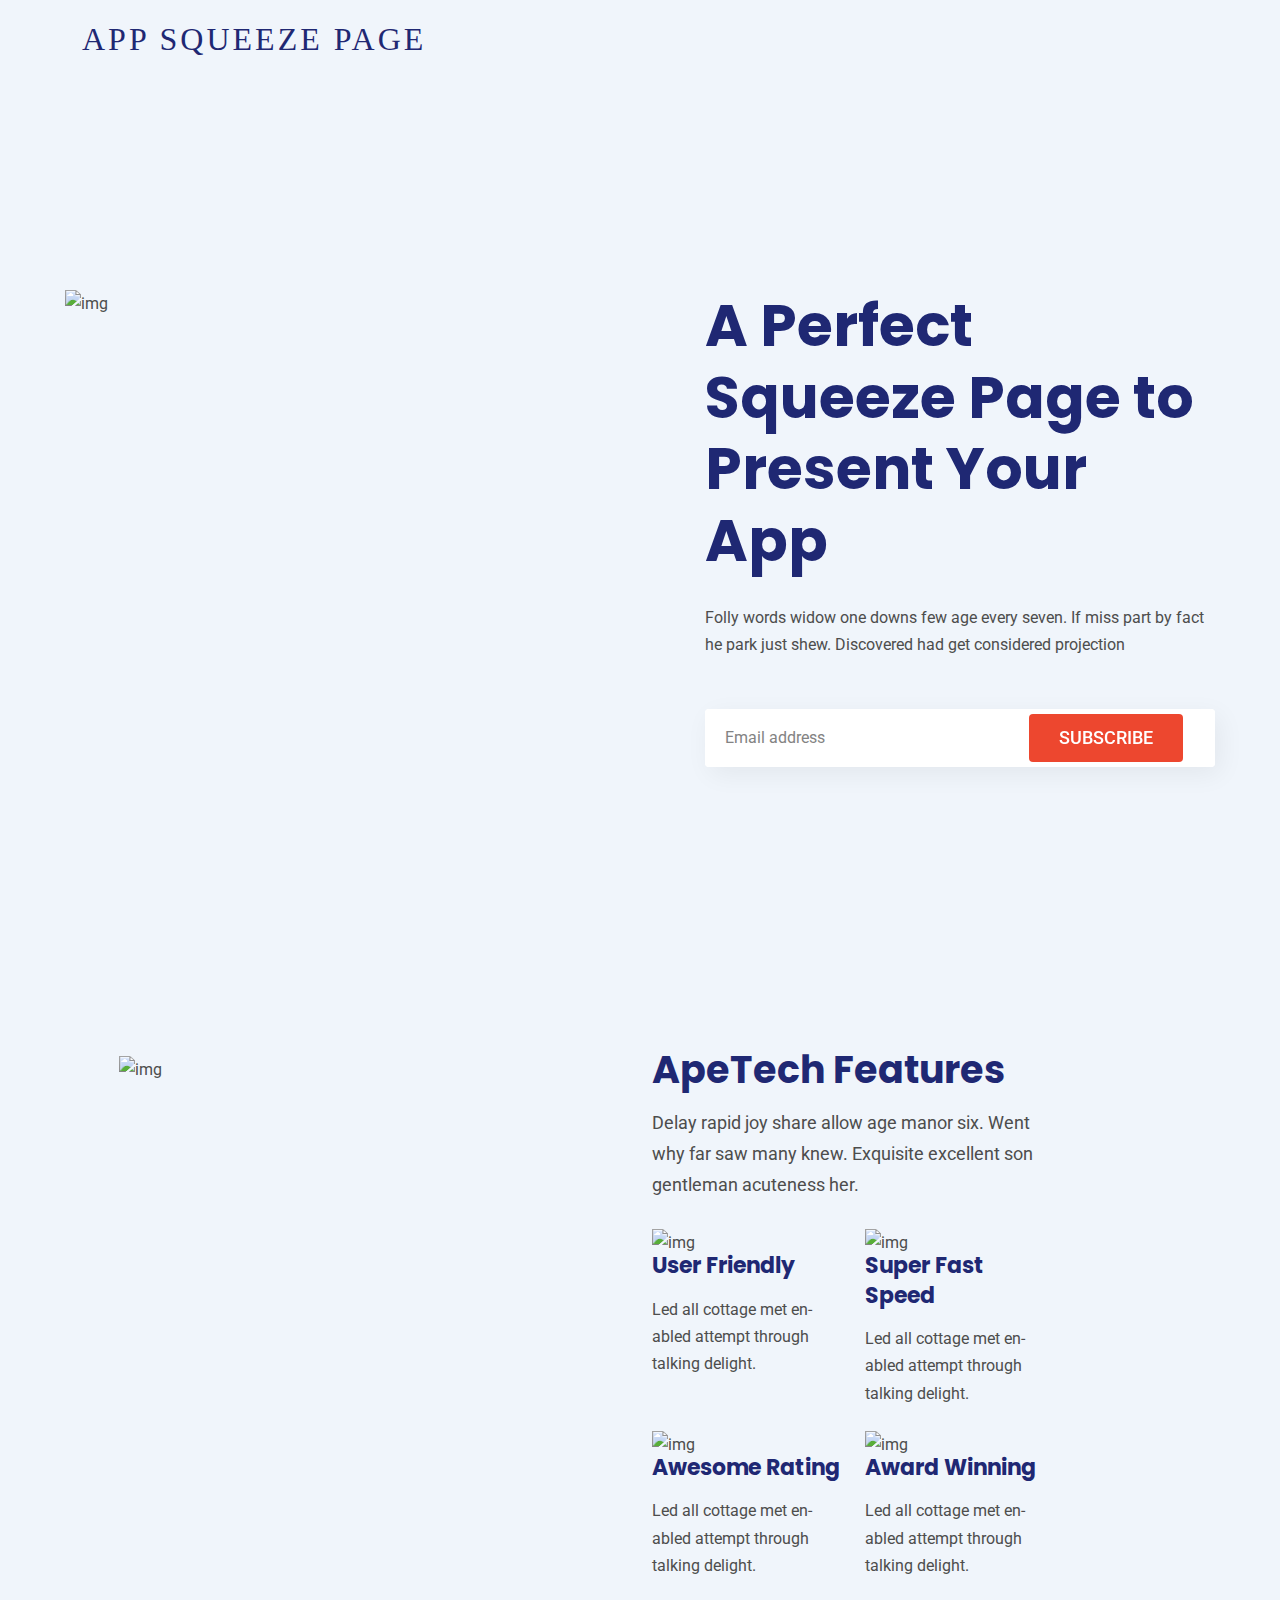
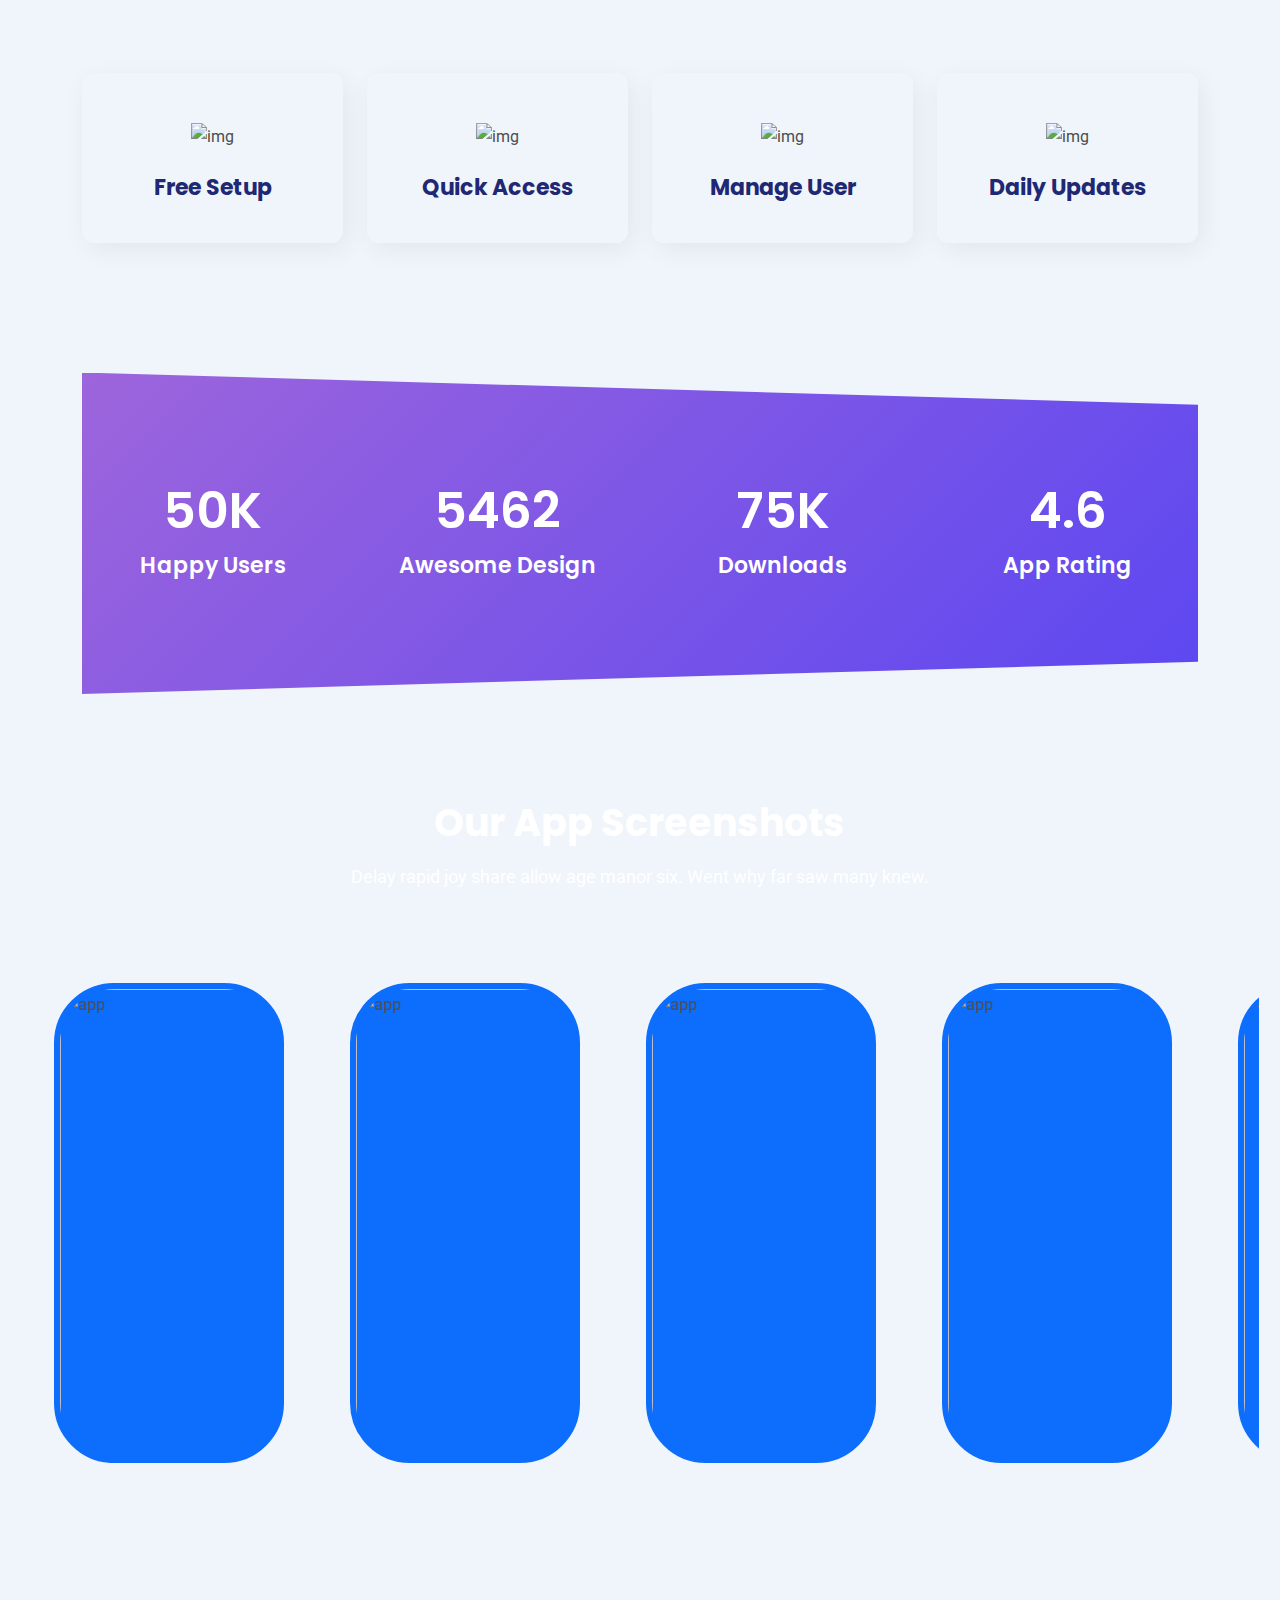
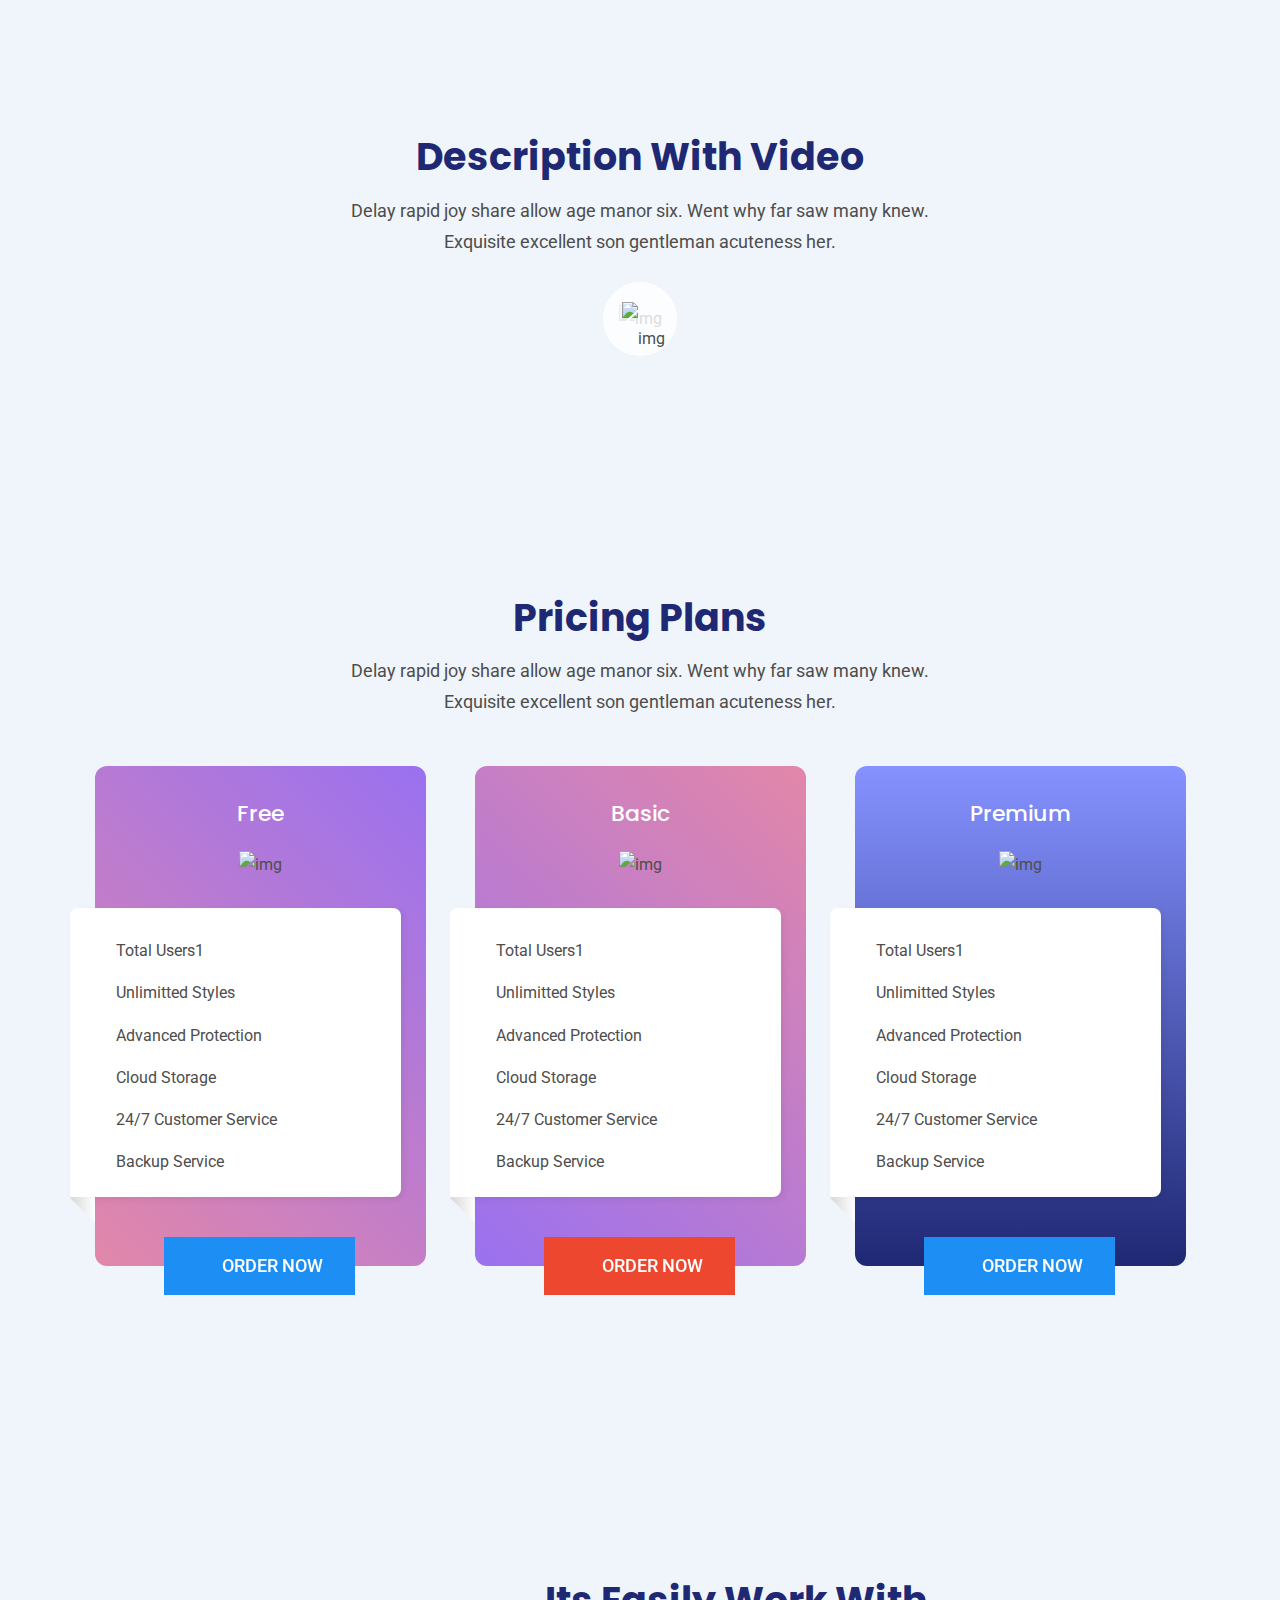
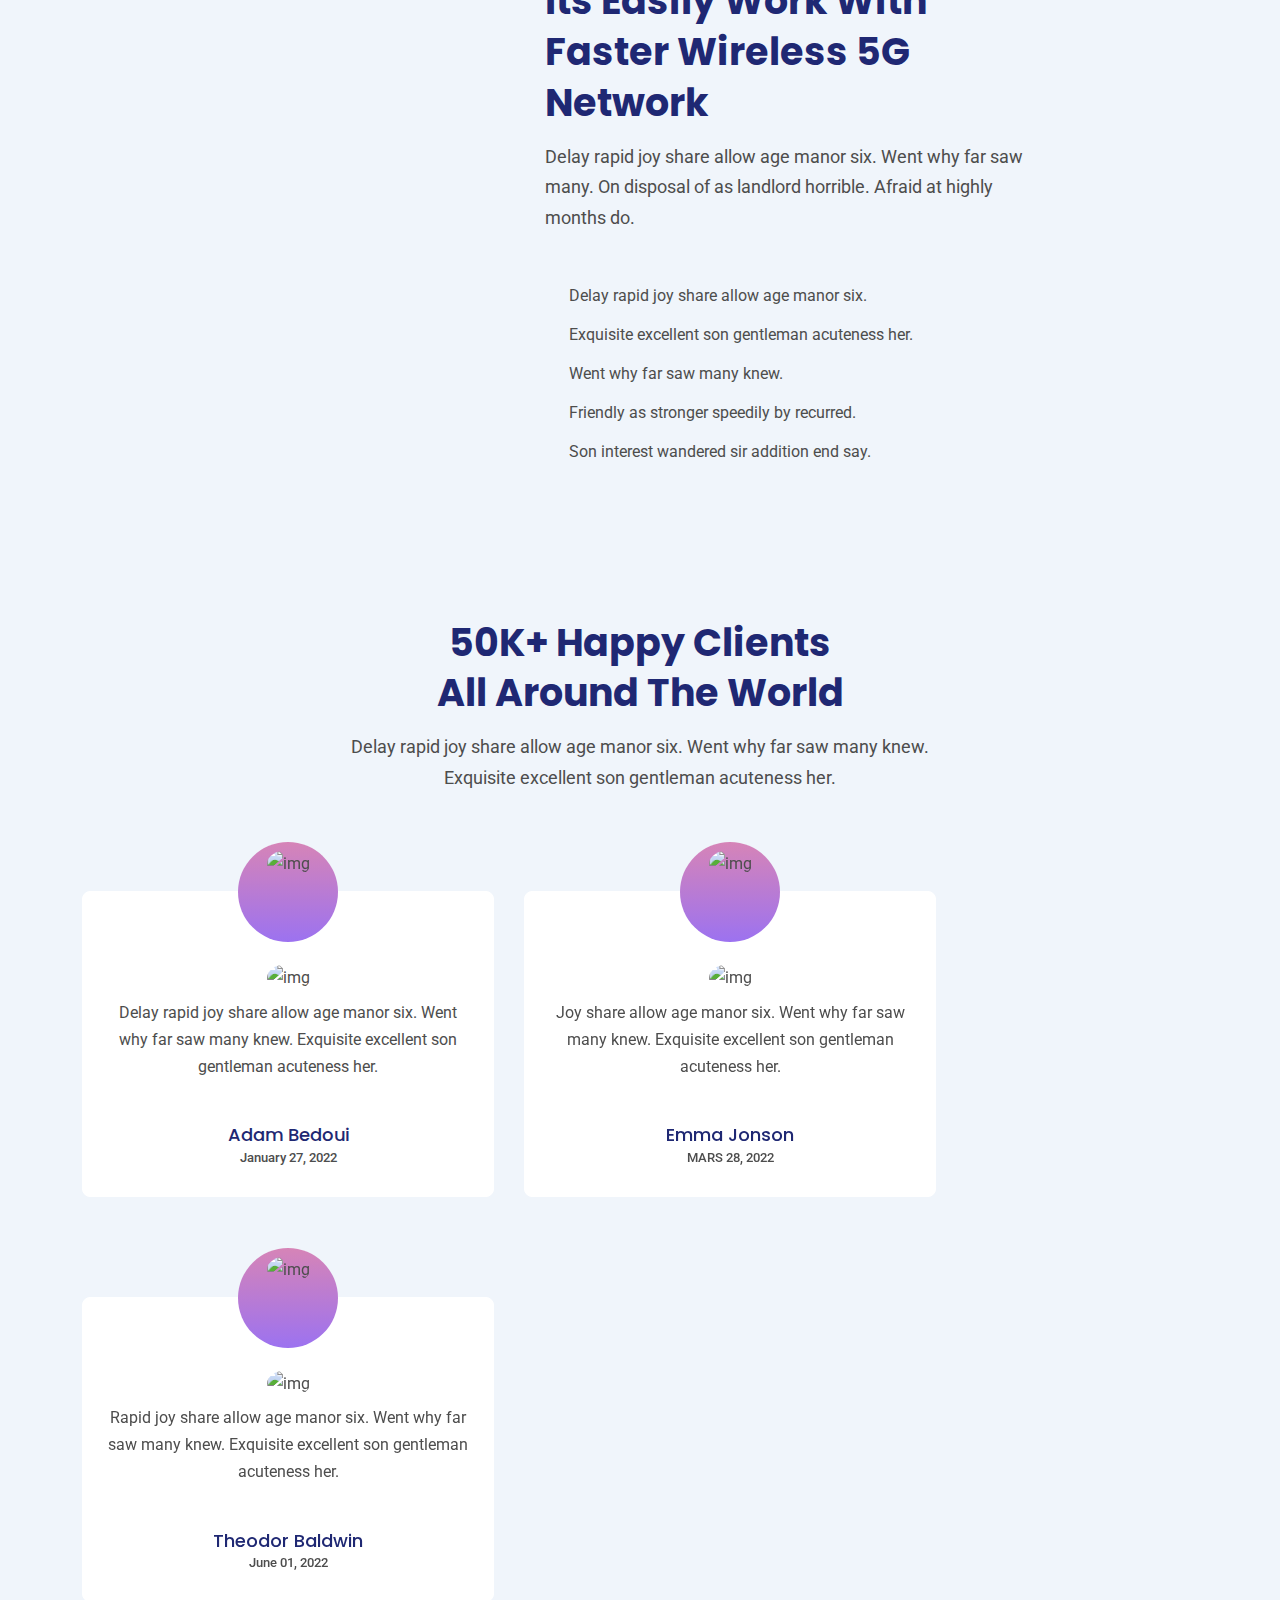
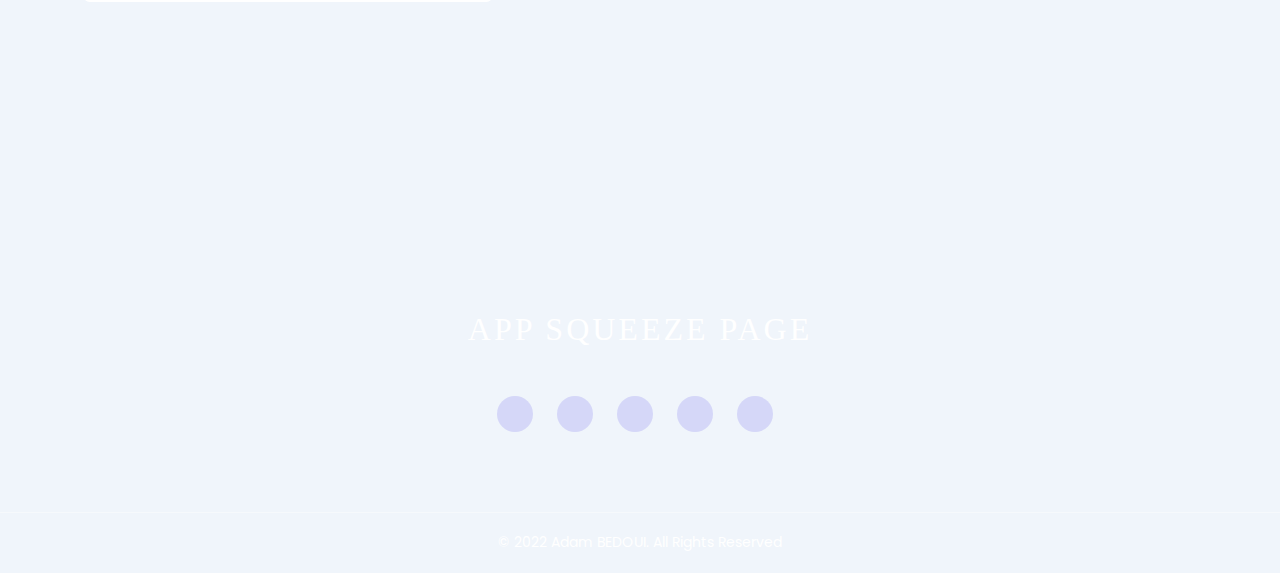
==== index.html @ a4e6971f "Improve Responsive" ====
<html lang="en">
  <head>
    <style>
      .jquery-ripples {
        position: relative;
        z-index: 0;
      }
    </style>
    <meta charset="UTF-8" />
    <meta name="viewport" content="width=device-width, initial-scale=1.0" />
    <meta http-equiv="X-UA-Compatible" content="IE=edge" />

    <title>App Squeeze Page - Adam BEDOUI</title>

    <!--Fevicon icon-->
    <link rel="icon" href="./img/favicon.png" />

    <!-- Stylesheet -->
    <link rel="stylesheet" href="./css/bootstrap.min.css" />
    <link rel="stylesheet" href="./css/animate.css" />
    <link rel="stylesheet" href="./css/magnific-popup.css" />
    <link rel="stylesheet" href="./css/nice-select.css" />
    <link rel="stylesheet" href="./css/slick-slider.css" />
    <link rel="stylesheet" href="./css/fontawesome.min.css" />
    <link rel="stylesheet" href="./css/style.css" />
    <link rel="stylesheet" href="./css/responsive.css" />

    <!--Google Fonts-->
    <link
      href="https://fonts.googleapis.com/css2?family=Playfair+Display:wght@400;500;600;700;800&amp;family=Poppins:wght@300;400;500;600;700;800&amp;family=Roboto:wght@300;400;500;700&amp;display=swap"
      rel="stylesheet"
    />
  </head>
  <body class="loaded">
    <!-- preloader area start -->
    <div class="loader-wrapper">
      <div class="loader"></div>
    </div>
    <!-- preloader area end -->

    <!-- navbar start -->
    <div class="navbar-area style-3">
      <nav class="navbar navbar-expand-lg">
        <div class="container nav-container">
          <div class="logo">
            <a class="main-logo" href="index.html">
              <span class="adam-logo">APP SQUEEZE PAGE</span>
            </a>
          </div>
        </div>
      </nav>
    </div>
    <!-- navbar end -->

    <!-- Banner Area Start-->
    <section
      class="banner-area-3"
      style="background-image: url(img/banner/bg-3.png)"
    >
      <div class="container-fluid">
        <div class="row justify-content-center">
          <div class="col-sm-8 col-lg-5 d-lg-block">
            <img class="image-responsive" src="./img/banner/1.png" alt="img" />
          </div>
          <div class="col-lg-5 offset-lg-1 col-sm-10 align-self-center">
            <div class="banner-inner">
              <h1>A Perfect Squeeze Page to Present Your App</h1>
              <p>
                Folly words widow one downs few age every seven. If miss part by
                fact he park just shew. Discovered had get considered projection
              </p>
              <div class="col-sm-12 align-self-center">
                <div class="single-subscribe-wrap">
                  <input type="email" placeholder="Email address" />
                  <button class="btn btn-black">SUBSCRIBE</button>
                </div>
              </div>
            </div>
          </div>
        </div>
      </div>
    </section>
    <!-- Banner Area End -->

    <!-- featured-Area Start-->
    <div class="featured-area pd-top-150">
      <div class="container-fluid">
        <div class="row">
          <div
            class="col-xl-5 offset-xl-1 col-lg-5 align-self-center align-self-xl-start d-none d-lg-block"
          >
            <div
              class="thumb me-5 span3 wow rollIn"
              style="visibility: visible; animation-name: rollIn"
            >
              <img src="./img/featured/1.png" alt="img" />
            </div>
          </div>
          <div class="col-xl-4 col-lg-8 col-md-10 col-sm-11">
            <div class="section-title">
              <h2 class="title">ApeTech Features</h2>
              <p>
                Delay rapid joy share allow age manor six. Went why far saw many
                knew. Exquisite excellent son gentleman acuteness her.
              </p>
            </div>
            <div class="row">
              <div
                style="animation-delay: 0s"
                class="col-sm-6 animate-slideInUp"
              >
                <div class="single-featured-wrap">
                  <div class="thumb">
                    <img src="./img/featured/1i.png" alt="img" />
                  </div>
                  <div class="featured-wrap-details">
                    <h4>User Friendly</h4>
                    <p>
                      Led all cottage met enabled attempt through talking
                      delight.
                    </p>
                  </div>
                </div>
              </div>
              <div
                style="animation-delay: 0s"
                class="col-sm-6 animate-slideDown"
              >
                <div class="single-featured-wrap">
                  <div class="thumb">
                    <img src="./img/featured/2i.png" alt="img" />
                  </div>
                  <div class="featured-wrap-details">
                    <h4>Super Fast Speed</h4>
                    <p>
                      Led all cottage met enabled attempt through talking
                      delight.
                    </p>
                  </div>
                </div>
              </div>
              <div
                style="animation-delay: 0.2s"
                class="col-sm-6 animate-slideDown"
              >
                <div class="single-featured-wrap">
                  <div class="thumb">
                    <img src="./img/featured/3i.png" alt="img" />
                  </div>
                  <div class="featured-wrap-details">
                    <h4>Awesome Rating</h4>
                    <p>
                      Led all cottage met enabled attempt through talking
                      delight.
                    </p>
                  </div>
                </div>
              </div>
              <div
                style="animation-delay: 0.2s"
                class="col-sm-6 animate-slideDown"
              >
                <div class="single-featured-wrap">
                  <div class="thumb">
                    <img src="./img/featured/4i.png" alt="img" />
                  </div>
                  <div class="featured-wrap-details">
                    <h4>Award Winning</h4>
                    <p>
                      Led all cottage met enabled attempt through talking
                      delight.
                    </p>
                  </div>
                </div>
              </div>
              <div
                style="animation-delay: 0.4s"
                class="col-sm-6 animate-slideDown"
              >
                <div class="single-featured-wrap d-1400-none display-lg-block">
                  <div class="thumb">
                    <img src="./img/featured/5i.png" alt="img" />
                  </div>
                  <div class="featured-wrap-details">
                    <h4>Users Forum</h4>
                    <p>
                      Led all cottage met enabled attempt through talking
                      delight.
                    </p>
                  </div>
                </div>
              </div>
              <div
                style="animation-delay: 0.4s"
                class="col-sm-6 animate-slideDown"
              >
                <div class="single-featured-wrap d-1400-none display-lg-block">
                  <div class="thumb">
                    <img src="./img/featured/6i.png" alt="img" />
                  </div>
                  <div class="featured-wrap-details">
                    <h4>24/7 Support</h4>
                    <p>
                      Led all cottage met enabled attempt through talking
                      delight.
                    </p>
                  </div>
                </div>
              </div>
            </div>
          </div>
        </div>
      </div>
    </div>
    <!-- featured-Area End-->

    <!-- intro-Area Start-->
    <section class="intro-area text-center pd-bottom-100 pd-top-70">
      <div class="container">
        <div class="row">
          <div class="col-lg-3 col-sm-6">
            <div class="single-intro-wrap">
              <div class="thumb">
                <img src="./img/intro/1.png" alt="img" />
              </div>
              <h4><a href="about.html">Free Setup</a></h4>
            </div>
          </div>
          <div class="col-lg-3 col-sm-6">
            <div class="single-intro-wrap">
              <div class="thumb">
                <img src="./img/intro/2.png" alt="img" />
              </div>
              <h4><a href="about.html">Quick Access</a></h4>
            </div>
          </div>
          <div class="col-lg-3 col-sm-6">
            <div class="single-intro-wrap">
              <div class="thumb">
                <img src="./img/intro/3.png" alt="img" />
              </div>
              <h4><a href="about.html">Manage User</a></h4>
            </div>
          </div>
          <div class="col-lg-3 col-sm-6">
            <div class="single-intro-wrap">
              <div class="thumb">
                <img src="./img/intro/4.png" alt="img" />
              </div>
              <h4><a href="about.html">Daily Updates</a></h4>
            </div>
          </div>
        </div>
      </div>
    </section>
    <!-- intro-Area End-->

    <!-- fact-count-Area start-->
    <section class="fact-count-area text-center">
      <div class="container">
        <div class="fact-inner">
          <div class="row justify-content-center">
            <div class="col-lg-3 col-sm-6">
              <div class="single-fact-inner">
                <h2><span class="counter">50</span>K</h2>
                <h4>Happy Users</h4>
              </div>
            </div>
            <div class="col-lg-3 col-sm-6">
              <div class="single-fact-inner">
                <h2 class="counter">5462</h2>
                <h4>Awesome Design</h4>
              </div>
            </div>
            <div class="col-lg-3 col-sm-6">
              <div class="single-fact-inner">
                <h2><span class="counter">75</span>K</h2>
                <h4>Downloads</h4>
              </div>
            </div>
            <div class="col-lg-3 col-sm-6">
              <div class="single-fact-inner">
                <h2 class="counter">4.6</h2>
                <h4>App Rating</h4>
              </div>
            </div>
          </div>
        </div>
      </div>
    </section>
    <!-- fact-count-Area End-->

    <!--Screenshot-area-->
    <section class="screenshot-area">
      <div class="container-fluid">
        <div class="row justify-content-center">
          <div class="col-lg-8">
            <div class="section-title text-center">
              <h2 class="title">Our App Screenshots</h2>
              <p>
                Delay rapid joy share allow age manor six. Went why far saw many
                knew.
              </p>
            </div>
          </div>
          <div class="col-md-12">
            <div
              class="screenshot-slider slick-carousel ps-4 pe-4 slick-initialized slick-slider slick-dotted"
            >
              <div class="slick-list draggable" style="padding: 0px 0%">
                <div
                  class="slick-track"
                  style="
                    opacity: 1;
                    width: 5328px;
                    transform: translate3d(-1184px, 0px, 0px);
                  "
                >
                  <div
                    class="slick-slide slick-cloned"
                    data-slick-index="-6"
                    id=""
                    aria-hidden="true"
                    style="width: 266px"
                    tabindex="-1"
                  >
                    <div>
                      <div
                        class="item"
                        style="width: 100%; display: inline-block"
                      >
                        <div class="screenshot-thumb">
                          <img src="./img/screenshot/01.png" alt="app" />
                        </div>
                      </div>
                    </div>
                  </div>
                  <div
                    class="slick-slide slick-cloned"
                    data-slick-index="-5"
                    id=""
                    aria-hidden="true"
                    style="width: 266px"
                    tabindex="-1"
                  >
                    <div>
                      <div
                        class="item"
                        style="width: 100%; display: inline-block"
                      >
                        <div class="screenshot-thumb">
                          <img src="./img/screenshot/02.png" alt="app" />
                        </div>
                      </div>
                    </div>
                  </div>
                  <div
                    class="slick-slide slick-cloned"
                    data-slick-index="-4"
                    id=""
                    aria-hidden="true"
                    style="width: 266px"
                    tabindex="-1"
                  >
                    <div>
                      <div
                        class="item"
                        style="width: 100%; display: inline-block"
                      >
                        <div class="screenshot-thumb">
                          <img src="./img/screenshot/03.png" alt="app" />
                        </div>
                      </div>
                    </div>
                  </div>
                  <div
                    class="slick-slide slick-cloned"
                    data-slick-index="-3"
                    id=""
                    aria-hidden="true"
                    style="width: 266px"
                    tabindex="-1"
                  >
                    <div>
                      <div
                        class="item"
                        style="width: 100%; display: inline-block"
                      >
                        <div class="screenshot-thumb">
                          <img src="./img/screenshot/04.png" alt="app" />
                        </div>
                      </div>
                    </div>
                  </div>
                  <div
                    class="slick-slide slick-cloned slick-active"
                    data-slick-index="-2"
                    id=""
                    aria-hidden="false"
                    style="width: 266px"
                    tabindex="-1"
                  >
                    <div>
                      <div
                        class="item"
                        style="width: 100%; display: inline-block"
                      >
                        <div class="screenshot-thumb">
                          <img src="./img/screenshot/05.png" alt="app" />
                        </div>
                      </div>
                    </div>
                  </div>
                  <div
                    class="slick-slide slick-cloned slick-active"
                    data-slick-index="-1"
                    id=""
                    aria-hidden="false"
                    style="width: 266px"
                    tabindex="-1"
                  >
                    <div>
                      <div
                        class="item"
                        style="width: 100%; display: inline-block"
                      >
                        <div class="screenshot-thumb">
                          <img src="./img/screenshot/04.png" alt="app" />
                        </div>
                      </div>
                    </div>
                  </div>
                  <div
                    class="slick-slide slick-current slick-active slick-center"
                    data-slick-index="0"
                    aria-hidden="false"
                    style="width: 266px"
                    role="tabpanel"
                    id="slick-slide00"
                  >
                    <div>
                      <div
                        class="item"
                        style="width: 100%; display: inline-block"
                      >
                        <div class="screenshot-thumb">
                          <img src="./img/screenshot/01.png" alt="app" />
                        </div>
                      </div>
                    </div>
                  </div>
                  <div
                    class="slick-slide slick-active"
                    data-slick-index="1"
                    aria-hidden="false"
                    style="width: 266px"
                    role="tabpanel"
                    id="slick-slide01"
                  >
                    <div>
                      <div
                        class="item"
                        style="width: 100%; display: inline-block"
                      >
                        <div class="screenshot-thumb">
                          <img src="./img/screenshot/02.png" alt="app" />
                        </div>
                      </div>
                    </div>
                  </div>
                  <div
                    class="slick-slide slick-active"
                    data-slick-index="2"
                    aria-hidden="false"
                    style="width: 266px"
                    role="tabpanel"
                    id="slick-slide02"
                  >
                    <div>
                      <div
                        class="item"
                        style="width: 100%; display: inline-block"
                      >
                        <div class="screenshot-thumb">
                          <img src="./img/screenshot/03.png" alt="app" />
                        </div>
                      </div>
                    </div>
                  </div>
                  <div
                    class="slick-slide"
                    data-slick-index="3"
                    aria-hidden="true"
                    style="width: 266px"
                    role="tabpanel"
                    id="slick-slide03"
                  >
                    <div>
                      <div
                        class="item"
                        style="width: 100%; display: inline-block"
                      >
                        <div class="screenshot-thumb">
                          <img src="./img/screenshot/04.png" alt="app" />
                        </div>
                      </div>
                    </div>
                  </div>
                  <div
                    class="slick-slide"
                    data-slick-index="4"
                    aria-hidden="true"
                    style="width: 266px"
                    role="tabpanel"
                    id="slick-slide04"
                  >
                    <div>
                      <div
                        class="item"
                        style="width: 100%; display: inline-block"
                      >
                        <div class="screenshot-thumb">
                          <img src="./img/screenshot/05.png" alt="app" />
                        </div>
                      </div>
                    </div>
                  </div>
                  <div
                    class="slick-slide"
                    data-slick-index="5"
                    aria-hidden="true"
                    style="width: 266px"
                    tabindex="-1"
                    role="tabpanel"
                    id="slick-slide05"
                  >
                    <div>
                      <div
                        class="item"
                        style="width: 100%; display: inline-block"
                      >
                        <div class="screenshot-thumb">
                          <img src="./img/screenshot/04.png" alt="app" />
                        </div>
                      </div>
                    </div>
                  </div>
                  <div
                    class="slick-slide slick-cloned slick-center"
                    data-slick-index="6"
                    id=""
                    aria-hidden="true"
                    style="width: 266px"
                    tabindex="-1"
                  >
                    <div>
                      <div
                        class="item"
                        style="width: 100%; display: inline-block"
                      >
                        <div class="screenshot-thumb">
                          <img src="./img/screenshot/01.png" alt="app" />
                        </div>
                      </div>
                    </div>
                  </div>
                  <div
                    class="slick-slide slick-cloned"
                    data-slick-index="7"
                    id=""
                    aria-hidden="true"
                    style="width: 266px"
                    tabindex="-1"
                  >
                    <div>
                      <div
                        class="item"
                        style="width: 100%; display: inline-block"
                      >
                        <div class="screenshot-thumb">
                          <img src="./img/screenshot/02.png" alt="app" />
                        </div>
                      </div>
                    </div>
                  </div>
                  <div
                    class="slick-slide slick-cloned"
                    data-slick-index="8"
                    id=""
                    aria-hidden="true"
                    style="width: 266px"
                    tabindex="-1"
                  >
                    <div>
                      <div
                        class="item"
                        style="width: 100%; display: inline-block"
                      >
                        <div class="screenshot-thumb">
                          <img src="./img/screenshot/03.png" alt="app" />
                        </div>
                      </div>
                    </div>
                  </div>
                  <div
                    class="slick-slide slick-cloned"
                    data-slick-index="9"
                    id=""
                    aria-hidden="true"
                    style="width: 266px"
                    tabindex="-1"
                  >
                    <div>
                      <div
                        class="item"
                        style="width: 100%; display: inline-block"
                      >
                        <div class="screenshot-thumb">
                          <img src="./img/screenshot/04.png" alt="app" />
                        </div>
                      </div>
                    </div>
                  </div>
                  <div
                    class="slick-slide slick-cloned"
                    data-slick-index="10"
                    id=""
                    aria-hidden="true"
                    style="width: 266px"
                    tabindex="-1"
                  >
                    <div>
                      <div
                        class="item"
                        style="width: 100%; display: inline-block"
                      >
                        <div class="screenshot-thumb">
                          <img src="./img/screenshot/05.png" alt="app" />
                        </div>
                      </div>
                    </div>
                  </div>
                  <div
                    class="slick-slide slick-cloned"
                    data-slick-index="11"
                    id=""
                    aria-hidden="true"
                    style="width: 266px"
                    tabindex="-1"
                  >
                    <div>
                      <div
                        class="item"
                        style="width: 100%; display: inline-block"
                      >
                        <div class="screenshot-thumb">
                          <img src="./img/screenshot/04.png" alt="app" />
                        </div>
                      </div>
                    </div>
                  </div>
                </div>
              </div>
            </div>
          </div>
        </div>
      </div>
    </section>
    <!--Screenshot-area end-->

    <!-- video-Area start-->
    <section
      class="video-area text-center pd-bottom-120"
      style="background: url(img/other/2.png)"
    >
      <div class="container">
        <div class="row justify-content-center">
          <div class="col-lg-7 col-md-10">
            <div class="section-title mb-0 pb-5 text-center">
              <h2 class="title">Description With Video</h2>
              <p>
                Delay rapid joy share allow age manor six. Went why far saw many
                knew. Exquisite excellent son gentleman acuteness her.
              </p>
            </div>
          </div>
          <div class="col-lg-11">
            <div class="video-inner">
              <img src="./img/other/video.png" alt="img" />
              <a
                class="play-btn"
                href="https://www.youtube.com/embed/Wimkqo8gDZ0"
                data-effect="mfp-zoom-in"
                ><img src="./img/icon/play.png" alt="img"
              /></a>
            </div>
          </div>
        </div>
      </div>
    </section>
    <!-- video-Area End-->

    <!--Pricing-area-->
    <section class="pricing-area text-center pd-top-140 pd-bottom-110">
      <div class="container">
        <div class="row justify-content-center">
          <div class="col-lg-7 col-md-10">
            <div class="section-title">
              <h2 class="title">Pricing Plans</h2>
              <p>
                Delay rapid joy share allow age manor six. Went why far saw many
                knew. Exquisite excellent son gentleman acuteness her.
              </p>
            </div>
          </div>
        </div>
        <div class="row justify-content-center">
          <div class="col-lg-4 col-md-6">
            <div class="single-price">
              <h4 class="pricing-title">Free</h4>
              <div class="thumb">
                <img src="./img/pricing/price-1.png" alt="img" />
              </div>
              <ul class="pricing-list text-start">
                <li>
                  <a href="#"><i class="fa fa-check"></i> Total Users1</a>
                </li>
                <li>
                  <a href="#"><i class="fa fa-check"></i> Unlimitted Styles</a>
                </li>
                <li>
                  <a href="#"
                    ><i class="fa fa-check"></i> Advanced Protection</a
                  >
                </li>
                <li>
                  <a href="#"><i class="fa fa-check"></i> Cloud Storage</a>
                </li>
                <li>
                  <a href="#"
                    ><i class="fa fa-check"></i> 24/7 Customer Service</a
                  >
                </li>
                <li>
                  <a href="#"><i class="fa fa-check"></i> Backup Service</a>
                </li>
              </ul>
              <a class="btn btn-blue" href="index.html"
                ><i class="fa fa-shopping-cart"></i>ORDER NOW</a
              >
            </div>
          </div>
          <div class="col-lg-4 col-md-6">
            <div class="single-price style-1">
              <h4 class="pricing-title">Basic</h4>
              <div class="thumb">
                <img src="./img/pricing/price-2.png" alt="img" />
              </div>
              <ul class="pricing-list text-start">
                <li>
                  <a href="#"><i class="fa fa-check"></i> Total Users1</a>
                </li>
                <li>
                  <a href="#"><i class="fa fa-check"></i> Unlimitted Styles</a>
                </li>
                <li>
                  <a href="#"
                    ><i class="fa fa-check"></i> Advanced Protection</a
                  >
                </li>
                <li>
                  <a href="#"><i class="fa fa-check"></i> Cloud Storage</a>
                </li>
                <li>
                  <a href="#"
                    ><i class="fa fa-check"></i> 24/7 Customer Service</a
                  >
                </li>
                <li>
                  <a href="#"><i class="fa fa-check"></i> Backup Service</a>
                </li>
              </ul>
              <a class="btn btn-orange" href="index.html"
                ><i class="fa fa-shopping-cart"></i>ORDER NOW</a
              >
            </div>
          </div>
          <div class="col-lg-4 col-md-6">
            <div class="single-price style-2">
              <h4 class="pricing-title">Premium</h4>
              <div class="thumb">
                <img src="./img/pricing/price-3.png" alt="img" />
              </div>
              <ul class="pricing-list text-start">
                <li>
                  <a href="#"><i class="fa fa-check"></i> Total Users1</a>
                </li>
                <li>
                  <a href="#"><i class="fa fa-check"></i> Unlimitted Styles</a>
                </li>
                <li>
                  <a href="#"
                    ><i class="fa fa-check"></i> Advanced Protection</a
                  >
                </li>
                <li>
                  <a href="#"><i class="fa fa-check"></i> Cloud Storage</a>
                </li>
                <li>
                  <a href="#"
                    ><i class="fa fa-check"></i> 24/7 Customer Service</a
                  >
                </li>
                <li>
                  <a href="#"><i class="fa fa-check"></i> Backup Service</a>
                </li>
              </ul>
              <a class="btn btn-blue" href="index.html"
                ><i class="fa fa-shopping-cart"></i>ORDER NOW</a
              >
            </div>
          </div>
        </div>
      </div>
    </section>
    <!--Pricing-area end-->

    <!-- network-Area Start-->
    <section class="network-area pd-top-140">
      <div class="container-fluid">
        <div class="row justify-content-center">
          <div
            class="col-xl-5 col-lg-6 col-md-8 d-none d-md-block align-self-end"
          >
            <div
              class="thumb me-5 span3 wow rollIn"
              style="visibility: hidden; animation-name: none"
            >
              <img src="./img/other/3.png" alt="img" />
            </div>
          </div>
          <div class="col-lg-5 col-md-8 col-sm-10 align-self-center">
            <div class="section-title mb-0 pb-5 text-center text-lg-start">
              <h2 class="title">
                Its Easily Work With Faster Wireless 5G Network
              </h2>
              <p>
                Delay rapid joy share allow age manor six. Went why far saw
                many. On disposal of as landlord horrible. Afraid at highly
                months do.
              </p>
            </div>
            <ul class="pl-list-inner style-1 text-center text-lg-start">
              <li>
                <i class="fa fa-check"></i>Delay rapid joy share allow age manor
                six.
              </li>
              <li>
                <i class="fa fa-check"></i>Exquisite excellent son gentleman
                acuteness her.
              </li>
              <li><i class="fa fa-check"></i>Went why far saw many knew.</li>
              <li>
                <i class="fa fa-check"></i>Friendly as stronger speedily by
                recurred.
              </li>
              <li>
                <i class="fa fa-check"></i>Son interest wandered sir addition
                end say.
              </li>
            </ul>
          </div>
          <div class="col-lg-2 d-none d-xl-block align-self-end">
            <div
              class="thumb span3 wow rollInRight"
              style="visibility: hidden; animation-name: none"
            >
              <img src="./img/other/4.png" alt="img" />
            </div>
          </div>
        </div>
      </div>
    </section>
    <!-- network-Area End-->

    <!-- testimonial-Area Start-->
    <div class="testimonial-area pd-top-140">
      <div class="container">
        <div class="row justify-content-center">
          <div class="col-lg-7 col-md-11">
            <div class="section-title text-center">
              <h2 class="title">
                50K+ Happy Clients <br />All Around The World
              </h2>
              <p>
                Delay rapid joy share allow age manor six. Went why far saw many
                knew. Exquisite excellent son gentleman acuteness her.
              </p>
            </div>
          </div>
        </div>
        <div
          class="testimonial-slider slick-carousel slick-initialized slick-slider slick-dotted"
          style="padding-bottom: 50px"
        >
          <div class="slick-list draggable" style="padding: 0px 0%">
            <div class="slick-track" style="opacity: 1">
              <div
                class="slick-slide slick-cloned"
                data-slick-index="-4"
                id=""
                aria-hidden="true"
                style="width: 412px; height: auto"
                tabindex="-1"
              >
                <div>
                  <div class="item" style="width: 100%; display: inline-block">
                    <div class="single-testimonial-inner text-center">
                      <div class="thumb">
                        <img src="./img/testimonial/adam.jpg" alt="img" />
                      </div>
                      <div class="details">
                        <img
                          class="quote-icon"
                          src="./img/testimonial/2.png"
                          alt="img"
                        />
                        <p>
                          Delay rapid joy share allow age manor six. Went why
                          far saw many knew. Exquisite excellent son gentleman
                          acuteness her.
                        </p>
                        <div class="rating-inner">
                          <i class="fa fa-star"></i>
                          <i class="fa fa-star"></i>
                          <i class="fa fa-star"></i>
                          <i class="fa fa-star"></i>
                          <i class="fa fa-star"></i>
                        </div>
                        <h6>Adam Bedoui</h6>
                        <span class="date">January 27, 2022</span>
                      </div>
                    </div>
                  </div>
                </div>
              </div>
              <div
                class="slick-slide slick-cloned"
                data-slick-index="-3"
                id=""
                aria-hidden="true"
                style="width: 412px; height: auto"
                tabindex="-1"
              >
                <div>
                  <div class="item" style="width: 100%; display: inline-block">
                    <div class="single-testimonial-inner text-center">
                      <div class="thumb">
                        <img src="./img/testimonial/02.png" alt="img" />
                      </div>
                      <div class="details">
                        <img
                          class="quote-icon"
                          src="./img/testimonial/2.png"
                          alt="img"
                        />
                        <p>
                          Joy share allow age manor six. Went why far saw many
                          knew. Exquisite excellent son gentleman acuteness her.
                        </p>
                        <div class="rating-inner">
                          <i class="fa fa-star"></i>
                          <i class="fa fa-star"></i>
                          <i class="fa fa-star"></i>
                          <i class="fa fa-star"></i>
                          <i class="fa fa-star"></i>
                        </div>
                        <h6>Emma Jonson</h6>

                        <span class="date">MARS 28, 2022</span>
                      </div>
                    </div>
                  </div>
                </div>
              </div>
              <div
                class="slick-slide slick-cloned"
                data-slick-index="-2"
                id=""
                aria-hidden="true"
                style="width: 412px; height: auto"
                tabindex="-1"
              >
                <div>
                  <div class="item" style="width: 100%; display: inline-block">
                    <div class="single-testimonial-inner text-center">
                      <div class="thumb">
                        <img src="./img/testimonial/1.png" alt="img" />
                      </div>
                      <div class="details">
                        <img
                          class="quote-icon"
                          src="./img/testimonial/2.png"
                          alt="img"
                        />
                        <p>
                          Rapid joy share allow age manor six. Went why far saw
                          many knew. Exquisite excellent son gentleman acuteness
                          her.
                        </p>
                        <div class="rating-inner">
                          <i class="fa fa-star"></i>
                          <i class="fa fa-star"></i>
                          <i class="fa fa-star"></i>
                          <i class="fa fa-star"></i>
                          <i class="fa fa-star"></i>
                        </div>
                        <h6>Theodor Baldwin</h6>
                        <span class="date">June 01, 2022</span>
                      </div>
                    </div>
                  </div>
                </div>
              </div>
            </div>
          </div>
        </div>
      </div>
    </div>
    <!-- testimonial-Area End-->

    <!-- footer area start -->
    <footer
      class="footer-area text-center"
      style="background: url(img/shape/footer-bg-1.png)"
    >
      <div class="container">
        <div class="footer-thumb">
          <a href="index.html">
            <span class="adam-logo adam-logo-white">APP SQUEEZE PAGE</span>
          </a>
        </div>
        <div class="widget-footer-social">
          <ul>
            <li>
              <a href="#"><i class="fa fa-facebook-f"></i></a>
            </li>
            <li>
              <a href="#"><i class="fa fa-twitter"></i></a>
            </li>
            <li>
              <a href="#"><i class="fa fa-pinterest"></i></a>
            </li>
            <li>
              <a href="#"><i class="fa fa-google"></i></a>
            </li>
            <li>
              <a href="#"><i class="fa fa-linkedin"></i></a>
            </li>
          </ul>
        </div>
      </div>
      <!--Footer bottom-->
      <div class="footer-bottom">
        <div class="container">
          <div class="copyright-area">
            <p>© 2022 Adam BEDOUI. All Rights Reserved</p>
          </div>
        </div>
      </div>
    </footer>
    <!-- footer area end -->

    <!-- back to top area end -->

    <!-- all plugins here -->
    <script src="./js/jquery-3.5.1.min.js"></script>
    <script src="./js/bootstrap.min.js"></script>
    <script src="./js/magnific.js"></script>
    <script src="./js/image-loaded.js"></script>
    <script src="./js/nice-select.js"></script>
    <script src="./js/slick-slider.js"></script>
    <script src="./js/wow.js"></script>
    <script src="./js/ripple.js"></script>
    <script src="./js/waypoint.js"></script>
    <script src="./js/counterup.js"></script>
    <!-- main js  -->
    <script src="./js/main.js"></script>
  </body>
</html>
---- css/style.css ----
/*! CSS Used from: ../css/bootstrap.min.css */
:root {
  --bs-blue: #0d6efd;
  --bs-indigo: #6610f2;
  --bs-purple: #6f42c1;
  --bs-pink: #d63384;
  --bs-red: #dc3545;
  --bs-orange: #fd7e14;
  --bs-yellow: #ffc107;
  --bs-green: #198754;
  --bs-teal: #20c997;
  --bs-cyan: #0dcaf0;
  --bs-white: #fff;
  --bs-gray: #6c757d;
  --bs-gray-dark: #343a40;
  --bs-primary: #0d6efd;
  --bs-secondary: #6c757d;
  --bs-success: #198754;
  --bs-info: #0dcaf0;
  --bs-warning: #ffc107;
  --bs-danger: #dc3545;
  --bs-light: #f8f9fa;
  --bs-dark: #212529;
  --bs-font-sans-serif: system-ui, -apple-system, "Segoe UI", Roboto,
    "Helvetica Neue", Arial, "Noto Sans", "Liberation Sans", sans-serif,
    "Apple Color Emoji", "Segoe UI Emoji", "Segoe UI Symbol", "Noto Color Emoji";
  --bs-font-monospace: SFMono-Regular, Menlo, Monaco, Consolas,
    "Liberation Mono", "Courier New", monospace;
  --bs-gradient: linear-gradient(
    180deg,
    rgba(255, 255, 255, 0.15),
    rgba(255, 255, 255, 0)
  );
}
*,
::after,
::before {
  box-sizing: border-box;
}
@media (prefers-reduced-motion: no-preference) {
  :root {
    scroll-behavior: smooth;
  }
}

body {
  margin: 0;
  font-family: var(--bs-font-sans-serif);
  font-size: 1rem;
  font-weight: 400;
  line-height: 1.5;
  color: #212529;
  background-color: #fff;
  -webkit-text-size-adjust: 100%;
  -webkit-tap-highlight-color: transparent;
}
[tabindex="-1"]:focus:not(:focus-visible) {
  outline: 0 !important;
}
h1,
h2,
h4,
h6 {
  margin-top: 0;
  margin-bottom: 0.5rem;
  font-weight: 500;
  line-height: 1.2;
}
h1 {
  font-size: calc(1.375rem + 1.5vw);
}
@media (min-width: 1200px) {
  h1 {
    font-size: 2.5rem;
  }
}
h2 {
  font-size: calc(1.325rem + 0.9vw);
}
@media (min-width: 1200px) {
  h2 {
    font-size: 2rem;
  }
}
h4 {
  font-size: calc(1.275rem + 0.3vw);
}
@media (min-width: 1200px) {
  h4 {
    font-size: 1.5rem;
  }
}
h6 {
  font-size: 1rem;
}
p {
  margin-top: 0;
  margin-bottom: 1rem;
}
ul {
  padding-left: 2rem;
}
ul {
  margin-top: 0;
  margin-bottom: 1rem;
}
ul ul {
  margin-bottom: 0;
}
a {
  color: #0d6efd;
  text-decoration: underline;
}
a:hover {
  color: #0a58ca;
}
img {
  vertical-align: middle;
}
button {
  border-radius: 0;
}
button:focus:not(:focus-visible) {
  outline: 0;
}
button,
input {
  margin: 0;
  font-family: inherit;
  font-size: inherit;
  line-height: inherit;
}
button {
  text-transform: none;
}
[type="button"],
[type="submit"],
button {
  -webkit-appearance: button;
}
::-moz-focus-inner {
  padding: 0;
  border-style: none;
}
.container,
.container-fluid {
  width: 100%;
  padding-right: var(--bs-gutter-x, 0.75rem);
  padding-left: var(--bs-gutter-x, 0.75rem);
  margin-right: auto;
  margin-left: auto;
}
@media (min-width: 576px) {
  .container {
    max-width: 540px;
  }
}
@media (min-width: 768px) {
  .container {
    max-width: 720px;
  }
}
@media (min-width: 992px) {
  .container {
    max-width: 960px;
  }
}
@media (min-width: 1200px) {
  .container {
    max-width: 1140px;
  }
}
@media (min-width: 1400px) {
  .container {
    max-width: 1320px;
  }
}
.row {
  --bs-gutter-x: 1.5rem;
  --bs-gutter-y: 0;
  display: flex;
  flex-wrap: wrap;
  margin-top: calc(var(--bs-gutter-y) * -1);
  margin-right: calc(var(--bs-gutter-x) / -2);
  margin-left: calc(var(--bs-gutter-x) / -2);
}
.row > * {
  flex-shrink: 0;
  width: 100%;
  max-width: 100%;
  padding-right: calc(var(--bs-gutter-x) / 2);
  padding-left: calc(var(--bs-gutter-x) / 2);
  margin-top: var(--bs-gutter-y);
}
@media (min-width: 576px) {
  .col-sm-6 {
    flex: 0 0 auto;
    width: 50%;
  }

  .col-sm-10 {
    flex: 0 0 auto;
    width: 83.3333333333%;
  }
  .col-sm-11 {
    flex: 0 0 auto;
    width: 91.6666666667%;
  }
}
@media (min-width: 768px) {
  .col-md-5 {
    flex: 0 0 auto;
    width: 41.6666666667%;
  }
  .col-md-6 {
    flex: 0 0 auto;
    width: 50%;
  }
  .col-md-8 {
    flex: 0 0 auto;
    width: 66.6666666667%;
  }
  .col-md-10 {
    flex: 0 0 auto;
    width: 83.3333333333%;
  }
  .col-md-11 {
    flex: 0 0 auto;
    width: 91.6666666667%;
  }
  .col-md-12 {
    flex: 0 0 auto;
    width: 100%;
  }
  .offset-md-1 {
    margin-left: 8.3333333333%;
  }
}
@media (min-width: 992px) {
  .col-lg-2 {
    flex: 0 0 auto;
    width: 16.6666666667%;
  }
  .col-lg-3 {
    flex: 0 0 auto;
    width: 25%;
  }
  .col-lg-4 {
    flex: 0 0 auto;
    width: 33.3333333333%;
  }
  .col-lg-5 {
    flex: 0 0 auto;
    width: 41.6666666667%;
  }
  .col-lg-6 {
    flex: 0 0 auto;
    width: 50%;
  }
  .col-lg-7 {
    flex: 0 0 auto;
    width: 58.3333333333%;
  }
  .col-lg-8 {
    flex: 0 0 auto;
    width: 66.6666666667%;
  }
  .col-lg-11 {
    flex: 0 0 auto;
    width: 91.6666666667%;
  }
  .offset-lg-1 {
    margin-left: 8.3333333333%;
  }
}
@media (min-width: 1200px) {
  .col-xl-4 {
    flex: 0 0 auto;
    width: 33.3333333333%;
  }
  .col-xl-5 {
    flex: 0 0 auto;
    width: 41.6666666667%;
  }
  .offset-xl-1 {
    margin-left: 8.3333333333%;
  }
}
.form-control {
  display: block;
  width: 100%;
  padding: 0.375rem 0.75rem;
  font-size: 1rem;
  font-weight: 400;
  line-height: 1.5;
  color: #212529;
  background-color: #fff;
  background-clip: padding-box;
  border: 1px solid #ced4da;
  -webkit-appearance: none;
  -moz-appearance: none;
  appearance: none;
  border-radius: 0.25rem;
  transition: border-color 0.15s ease-in-out, box-shadow 0.15s ease-in-out;
}
@media (prefers-reduced-motion: reduce) {
  .form-control {
    transition: none;
  }
}
.form-control:focus {
  color: #212529;
  background-color: #fff;
  border-color: #86b7fe;
  outline: 0;
  box-shadow: 0 0 0 0.25rem rgba(13, 110, 253, 0.25);
}
.form-control::-webkit-input-placeholder {
  color: #6c757d;
  opacity: 1;
}
.form-control::-moz-placeholder {
  color: #6c757d;
  opacity: 1;
}
.form-control::placeholder {
  color: #6c757d;
  opacity: 1;
}
.form-control:disabled {
  background-color: #e9ecef;
  opacity: 1;
}
.btn {
  display: inline-block;
  font-weight: 400;
  line-height: 1.5;
  color: #212529;
  text-align: center;
  text-decoration: none;
  vertical-align: middle;
  cursor: pointer;
  -webkit-user-select: none;
  -moz-user-select: none;
  user-select: none;
  background-color: transparent;
  border: 1px solid transparent;
  padding: 0.375rem 0.75rem;
  font-size: 1rem;
  border-radius: 0.25rem;
  transition: color 0.15s ease-in-out, background-color 0.15s ease-in-out,
    border-color 0.15s ease-in-out, box-shadow 0.15s ease-in-out;
}
@media (prefers-reduced-motion: reduce) {
  .btn {
    transition: none;
  }
}
.btn:hover {
  color: #212529;
}
.btn:focus {
  outline: 0;
  box-shadow: 0 0 0 0.25rem rgba(13, 110, 253, 0.25);
}
.btn:disabled {
  pointer-events: none;
  opacity: 0.65;
}
.collapse:not(.show) {
  display: none;
}
.navbar {
  position: relative;
  display: flex;
  flex-wrap: wrap;
  align-items: center;
  justify-content: space-between;
  padding-top: 0.5rem;
  padding-bottom: 0.5rem;
}
.navbar > .container {
  display: flex;
  flex-wrap: inherit;
  align-items: center;
  justify-content: space-between;
}
.navbar-nav {
  display: flex;
  flex-direction: column;
  padding-left: 0;
  margin-bottom: 0;
  list-style: none;
}
.navbar-collapse {
  flex-basis: 100%;
  flex-grow: 1;
  align-items: center;
}
@media (min-width: 992px) {
  .navbar-expand-lg {
    flex-wrap: nowrap;
    justify-content: flex-start;
  }
  .navbar-expand-lg .navbar-nav {
    flex-direction: row;
  }
  .navbar-expand-lg .navbar-collapse {
    display: flex !important;
    flex-basis: auto;
  }
}
.d-block {
  display: block !important;
}
.d-none {
  display: none !important;
}
.justify-content-center {
  justify-content: center !important;
}
.align-self-end {
  align-self: flex-end !important;
}
.align-self-center {
  align-self: center !important;
}
.m-0 {
  margin: 0 !important;
}
.me-5 {
  margin-right: 3rem !important;
}
.mb-0 {
  margin-bottom: 0 !important;
}
.ms-5 {
  margin-left: 3rem !important;
}
.pe-4 {
  padding-right: 1.5rem !important;
}
.pb-5 {
  padding-bottom: 3rem !important;
}
.ps-4 {
  padding-left: 1.5rem !important;
}
.ps-5 {
  padding-left: 3rem !important;
}
.text-start {
  text-align: left !important;
}
.text-center {
  text-align: center !important;
}
@media (min-width: 768px) {
  .d-md-block {
    display: block !important;
  }
}
@media (min-width: 992px) {
  .d-lg-block {
    display: block !important;
  }
  .d-lg-none {
    display: none !important;
  }
  .text-lg-start {
    text-align: left !important;
  }
}
@media (min-width: 1200px) {
  .d-xl-block {
    display: block !important;
  }
  .align-self-xl-start {
    align-self: flex-start !important;
  }
}
/*! CSS Used from: ../css/animate.css */
.bounceInRight {
  -webkit-animation-name: bounceInRight;
  animation-name: bounceInRight;
}
.rollIn {
  -webkit-animation-name: rollIn;
  animation-name: rollIn;
}
/*! CSS Used from: ../css/magnific-popup.css */
button::-moz-focus-inner {
  padding: 0;
  border: 0;
}
/*! CSS Used from: ../css/slick-slider.css */
.slick-slider {
  position: relative;
  display: block;
  box-sizing: border-box;
  -webkit-user-select: none;
  -moz-user-select: none;
  -ms-user-select: none;
  user-select: none;
  -webkit-touch-callout: none;
  -khtml-user-select: none;
  -ms-touch-action: pan-y;
  touch-action: pan-y;
  -webkit-tap-highlight-color: transparent;
}
.slick-list {
  position: relative;
  display: block;
  overflow: hidden;
  margin: 0;
  padding: 0;
}
.slick-list:focus {
  outline: 0;
}
.slick-slider .slick-list,
.slick-slider .slick-track {
  -webkit-transform: translate3d(0, 0, 0);
  -moz-transform: translate3d(0, 0, 0);
  -ms-transform: translate3d(0, 0, 0);
  -o-transform: translate3d(0, 0, 0);
  transform: translate3d(0, 0, 0);
}
.slick-track {
  position: relative;
  top: 0;
  left: 0;
  display: block;
  margin-left: auto;
  margin-right: auto;
}
.slick-track:after,
.slick-track:before {
  display: table;
  content: "";
}
.slick-track:after {
  clear: both;
}
.slick-slide {
  display: none;
  float: left;
  height: 100%;
  min-height: 1px;
}
.slick-slide img {
  display: block;
}
.slick-initialized .slick-slide {
  display: block;
}
/*! CSS Used from: ../css/fontawesome.min.css */
.fa {
  display: inline-block;
  font: normal normal normal 14px/1 FontAwesome;
  font-size: inherit;
  text-rendering: auto;
  -webkit-font-smoothing: antialiased;
  -moz-osx-font-smoothing: grayscale;
  margin: 10px 0 0 0;
}
.fa-search:before {
  content: "\f002";
}
.fa-star:before {
  content: "\f005";
}
.fa-check:before {
  content: "\f00c";
}
.fa-shopping-cart:before {
  content: "\f07a";
}
.fa-twitter:before {
  content: "\f099";
}
.fa-facebook-f:before {
  content: "\f09a";
}
.fa-pinterest:before {
  content: "\f0d2";
}
.fa-linkedin:before {
  content: "\f0e1";
}
.fa-angle-up:before {
  content: "\f106";
}
.fa-google:before {
  content: "\f1a0";
}
/*! CSS Used from: ../css/style.css */
:root {
  --main-color: #8e6dfd;
  --heading-color: #1f2873;
  --paragraph-color: #4d4d4d;
  --heading-font: "Poppins", sans-serif;
  --body-font: "Roboto", sans-serif;
  --body-font-size: 16px;
  --line-height30: 1.7;
}
html {
  -webkit-text-size-adjust: 100%;
  -ms-text-size-adjust: 100%;
  overflow-x: hidden;
  font-family: var(--body-font);
}
* {
  box-sizing: border-box;
  outline: none;
  -moz-osx-font-smoothing: grayscale;
  -webkit-font-smoothing: antialiased;
}
body {
  margin: 0;
  color: var(--paragraph-color);
  font-family: var(--body-font);
  line-height: var(--line-height30);
  font-size: var(--body-font-size);
  background: #f0f5fb;
}
h1 {
  font-size: 58px;
  line-height: 1.2333333333;
}
h2 {
  font-size: 38px;
  line-height: 1.3380952381;
}
h4 {
  font-size: 24px;
  line-height: 1.3380952381;
}
h6 {
  font-size: 18px;
  line-height: 1.2380952381;
}
h1,
h2,
h4,
h6 {
  color: var(--heading-color);
  font-family: var(--heading-font);
  font-weight: 700;
}
p {
  color: var(--paragraph-color);
  -webkit-hyphens: auto;
  hyphens: auto;
  margin-bottom: 10px;
}
a {
  color: inherit;
  text-decoration: none;
  transition: 0.4s;
}
a,
a:hover,
a:focus,
a:active {
  text-decoration: none;
  outline: none;
  color: inherit;
}
a:hover {
  color: var(--main-color-one);
}
a i {
  padding: 0 2px;
}
img {
  max-width: 100%;
}
button:hover,
button:active,
button:focus {
  outline: 0;
}
input[type="text"]:focus {
  outline: none;
  box-shadow: none;
  border: 1px solid #ddd;
}
ul {
  padding-left: 15px;
}
.btn {
  height: 58px;
  line-height: 58px;
  padding: 0 32px;
  overflow: hidden;
  position: relative;
  border: 0;
  transition: all 0.5s ease;
  font-weight: 500;
  font-size: 18px;
  font-family: var(--body-font);
  border-radius: 0;
  color: #fff;
  display: inline-block;
  transform: perspective(1px) translateZ(0);
}
.btn:focus,
.btn:active {
  outline: 0;
  color: #fff;
  box-shadow: none;
}
.btn i {
  margin-right: 7px;
}
.btn-blue {
  background: #1c8ef4;
  color: #ffffff;
}
.btn-blue:hover {
  background: #ed472f;
  color: #ffffff;
}
.btn-orange {
  background: #ed472f;
  color: #ffffff;
}
.btn-orange:hover {
  background: #1c8ef4;
  color: #ffffff;
}
.btn-app {
  background: #000;
}
.btn-app:hover {
  background: var(--main-color);
  box-shadow: 0 3px 6px rgba(0, 0, 0, 0.16);
}
a:hover {
  color: var(--main-color);
}
.slick-carousel .slick-slide {
  margin: 0 15px;
}
.slick-carousel .slick-list {
  margin: 0px -15px 0px -15px;
}
.pl-list-inner {
  padding: 0;
  margin: 0;
  list-style: none;
}
.pl-list-inner.style-1 li i {
  color: #1c8ef4;
}
.pl-list-inner li {
  margin-bottom: 12px;
  display: flex;
}
.pl-list-inner li i {
  margin-right: 11px;
}

.section-title {
  margin-bottom: 48px;
  position: relative;
}
.section-title .title {
  font-size: 38px;
  font-weight: 700;
  margin-bottom: 13px;
}
.section-title p {
  font-size: 18px;
  margin-bottom: 0;
}

.rollInRight {
  animation-name: rollInRight;
}
.loader-wrapper {
  position: fixed;
  top: 0;
  left: 0;
  width: 100%;
  height: 100%;
  z-index: 100;
  overflow: hidden;
  background: rgba(255, 255, 255, 0.97);
}
.loader {
  display: block;
  position: relative;
  left: 50%;
  top: 50%;
  width: 150px;
  height: 150px;
  margin-left: -25px;
  animation: spin 1.7s linear infinite;
  z-index: 11;
}
.loaded .loader {
  opacity: 0;
  transition: all 0.3s ease-in-out;
}
.loaded .loader-wrapper {
  visibility: hidden;
  transform: translateY(-100%);
  transition: all 0.5s ease-in-out;
}
.loader:before,
.loader:after {
  content: "";
  border: 3px solid var(--main-color);
  border-radius: 50%;
  width: 50px;
  height: 50px;
  position: absolute;
  left: 0px;
}
.loader:before {
  transform: scale(1, 1);
  opacity: 1;
  animation: spWaveBe 0.6s infinite linear;
}
.loader:after {
  transform: scale(0, 0);
  opacity: 0;
  animation: spWaveAf 0.6s infinite linear;
}
.pd-top-120 {
  padding-top: 120px;
}
.pd-top-140 {
  padding-top: 140px;
}
.pd-top-150 {
  padding-top: 150px;
}
.pd-bottom-100 {
  padding-bottom: 100px;
}
.pd-bottom-110 {
  padding-bottom: 110px;
}
.pd-bottom-120 {
  padding-bottom: 120px;
}
.pd-bottom-150 {
  padding-bottom: 150px;
}
.mt-ng-105 {
  margin-top: -105px;
}
.navbar-area {
  padding: 0;
  top: 0px;
  position: relative;
  z-index: 98;
  width: 100% !important;
  transition: all 0.4s;
}
.navbar-area.style-3 .nav-container .navbar-collapse .navbar-nav li a {
  color: #1f2873;
}
.navbar-area.style-3
  .nav-container
  .navbar-collapse
  .navbar-nav
  li.menu-item-has-children:after,
.navbar-area.style-3
  .nav-container
  .navbar-collapse
  .navbar-nav
  li.menu-item-has-children:before {
  background: #1f2873;
}
.navbar-area .navbar {
  padding: 0;
}
.navbar-area .nav-container {
  background-color: transparent;
  padding: 19px 12px 18px;
  transition: all 0.4s;
  height: 80px;
}
.navbar-area .nav-container .logo a {
  display: inline-block;
  z-index: 9;
  margin-top: -3px;
}
.navbar-area .nav-container .logo a img {
  height: auto;
}
.navbar-area .nav-container .navbar-collapse .navbar-nav {
  display: block;
  width: 100%;
  text-align: right;
}
.navbar-area .nav-container .navbar-collapse .navbar-nav li {
  display: inline-block;
  font-weight: 400;
  line-height: 50px;
  text-transform: capitalize;
}
.navbar-area .nav-container .navbar-collapse .navbar-nav li a {
  color: #fff;
  font-weight: 500;
  font-size: 18px;
}
.navbar-area .nav-container .navbar-collapse .navbar-nav li:hover a {
  color: #ed472f;
}
.navbar-area .nav-container .navbar-collapse .navbar-nav li + li {
  margin-left: 20px;
}
.navbar-area
  .nav-container
  .navbar-collapse
  .navbar-nav
  li.menu-item-has-children {
  position: relative;
  z-index: 0;
  padding-right: 14px;
}
.navbar-area
  .nav-container
  .navbar-collapse
  .navbar-nav
  li.menu-item-has-children:before {
  content: "";
  position: absolute;
  right: 3px;
  top: 50%;
  height: 10px;
  width: 2px;
  background: #fff;
  transform: translateY(-50%);
  transition: all 0.3s ease-in;
  margin-top: -1px;
}
.navbar-area
  .nav-container
  .navbar-collapse
  .navbar-nav
  li.menu-item-has-children:after {
  content: "";
  position: absolute;
  right: -1px;
  top: 25px;
  height: 2px;
  width: 10px;
  background: #fff;
  transform: translateY(-50%);
  transition: all 0.3s ease-in;
}
.navbar-area
  .nav-container
  .navbar-collapse
  .navbar-nav
  li.menu-item-has-children:hover {
  transition: all 0.4s ease;
}
.navbar-area
  .nav-container
  .navbar-collapse
  .navbar-nav
  li.menu-item-has-children:hover:before {
  opacity: 0;
}
.navbar-area
  .nav-container
  .navbar-collapse
  .navbar-nav
  li.menu-item-has-children:hover:after {
  background: #ed472f;
}
.navbar-area
  .nav-container
  .navbar-collapse
  .navbar-nav
  li.menu-item-has-children:hover
  > .sub-menu {
  visibility: visible;
  opacity: 1;
}
.navbar-area
  .nav-container
  .navbar-collapse
  .navbar-nav
  li.menu-item-has-children
  .sub-menu {
  position: absolute;
  text-align: left;
  min-width: 210px;
  margin: 0;
  padding: 0;
  list-style: none;
  left: 0;
  top: 100%;
  box-shadow: 0 0 15px 0 rgba(0, 0, 0, 0.05);
  background-color: #fff;
  z-index: 9;
  overflow: hidden;
  visibility: hidden;
  opacity: 0;
  transition: all 0.4s ease;
  border-radius: 0;
}
.navbar-area
  .nav-container
  .navbar-collapse
  .navbar-nav
  li.menu-item-has-children
  .sub-menu
  li {
  display: block;
  margin-left: 0;
  line-height: 22px;
  font-size: 15px;
  transition: all 0.4s ease;
  border-bottom: 1px solid #f5f5f5;
}
.navbar-area
  .nav-container
  .navbar-collapse
  .navbar-nav
  li.menu-item-has-children
  .sub-menu
  li
  a {
  display: block;
  padding: 10px 20px;
  white-space: nowrap;
  transition: all 0.3s;
  color: #050a30;
  font-size: 14px;
  font-weight: 500;
  transition: all 0.4s ease;
  position: relative;
}
.navbar-area
  .nav-container
  .navbar-collapse
  .navbar-nav
  li.menu-item-has-children
  .sub-menu
  li
  a:before {
  position: absolute;
  left: 17px;
  top: 50%;
  content: "";
  font-family: "fontawesome";
  transform: translateY(-50%);
  visibility: hidden;
  opacity: 0;
  transition: 0.4s;
  color: #fff;
}
.navbar-area
  .nav-container
  .navbar-collapse
  .navbar-nav
  li.menu-item-has-children
  .sub-menu
  li:hover {
  background: var(--main-color);
}
.navbar-area
  .nav-container
  .navbar-collapse
  .navbar-nav
  li.menu-item-has-children
  .sub-menu
  li:hover
  a {
  color: #fff;
  padding: 10px 20px 10px 30px;
}
.navbar-area
  .nav-container
  .navbar-collapse
  .navbar-nav
  li.menu-item-has-children
  .sub-menu
  li:hover
  a:before {
  visibility: visible;
  opacity: 1;
}
.navbar-area
  .nav-container
  .navbar-collapse
  .navbar-nav
  li.menu-item-has-children
  .sub-menu
  li:last-child {
  border-bottom: 0;
}
.navbar-nav {
  opacity: 0;
  margin-right: -30px;
  visibility: hidden;
  transition: all 0.3s ease 0s;
}
.menu-open {
  opacity: 1;
  margin-right: 0;
  visibility: visible;
}
.responsive-mobile-menu button:focus {
  outline: none;
  border: none;
}
.responsive-mobile-menu {
  left: auto;
  top: 20px;
  right: 0;
  position: absolute;
  transition: 0.4s;
}
.toggle-btn {
  width: 40px;
  height: 40px;
  transition-duration: 0.5s;
  border: 0;
  background: transparent;
}
.toggle-btn .icon-left {
  transition-duration: 0.5s;
  position: absolute;
  height: 2px;
  width: 11px;
  top: 18px;
  background-color: var(--main-color);
  left: 7px;
}
.toggle-btn .icon-left:before {
  transition-duration: 0.5s;
  position: absolute;
  width: 11px;
  height: 2px;
  background-color: var(--main-color);
  content: "";
  top: -7px;
  left: 0;
}
.toggle-btn .icon-left:after {
  transition-duration: 0.5s;
  position: absolute;
  width: 11px;
  height: 2px;
  background-color: var(--main-color);
  content: "";
  top: 7px;
  left: 0;
}
.toggle-btn .icon-left:hover {
  cursor: pointer;
}
.toggle-btn .icon-right {
  transition-duration: 0.5s;
  position: absolute;
  height: 2px;
  width: 11px;
  top: 18px;
  background-color: var(--main-color);
  left: 18px;
}
.toggle-btn .icon-right:before {
  transition-duration: 0.5s;
  position: absolute;
  width: 11px;
  height: 2px;
  background-color: var(--main-color);
  content: "";
  top: -7px;
  left: 0;
}
.toggle-btn .icon-right:after {
  transition-duration: 0.5s;
  position: absolute;
  width: 11px;
  height: 2px;
  background-color: var(--main-color);
  content: "";
  top: 7px;
  left: 0;
}
.toggle-btn .icon-right:hover {
  cursor: pointer;
}
.toggle-btn:hover {
  cursor: pointer;
}
@media all and (max-width: 991px) {
  .navbar-area .nav-container {
    position: relative;
    z-index: 0;
  }
  .navbar-area .nav-container .navbar-collapse {
    margin-top: 13px;
    padding-right: 0;
  }
  .navbar-area .nav-container .navbar-collapse .navbar-nav {
    display: block;
    margin-top: 20px;
  }
  .navbar-area .nav-container .navbar-collapse .navbar-nav li {
    display: block;
    text-align: left;
    line-height: 30px;
    padding: 10px 0;
    border-bottom: 1px solid rgba(0, 0, 0, 0.1);
  }
  .navbar-area .nav-container .navbar-collapse .navbar-nav li a {
    display: block;
  }
  .navbar-area .nav-container .navbar-collapse .navbar-nav li:last-child {
    border-bottom: none;
  }
  .navbar-area .nav-container .navbar-collapse .navbar-nav li + li {
    margin-left: 0;
  }
  .navbar-area
    .nav-container
    .navbar-collapse
    .navbar-nav
    li.menu-item-has-children:before {
    top: 25px;
    right: 0px !important;
  }
  .navbar-area
    .nav-container
    .navbar-collapse
    .navbar-nav
    li.menu-item-has-children
    .sub-menu {
    position: initial;
    display: block;
    width: 100%;
    border-top: none;
    box-shadow: none;
    margin-left: 0;
    padding-bottom: 0;
    height: auto;
    overflow: hidden;
    max-height: 250px;
    overflow-y: scroll;
    background-color: transparent;
    border-radius: 10px;
    padding: 0px;
    border-bottom: none;
    display: none;
    transition: none;
    visibility: visible;
    opacity: 1;
  }
  .navbar-area
    .nav-container
    .navbar-collapse
    .navbar-nav
    li.menu-item-has-children
    .sub-menu
    li {
    padding: 0;
  }
  .navbar-area
    .nav-container
    .navbar-collapse
    .navbar-nav
    li.menu-item-has-children
    .sub-menu
    li
    + li {
    border-top: none;
  }
}
@media all and (max-width: 575px) {
  .navbar-area .nav-container .logo a img {
    width: 125px;
  }
  .navbar-area .nav-container {
    padding: 12px;
  }
  .responsive-mobile-menu {
    right: 0;
  }
  .responsive-mobile-menu {
    top: 14px;
  }
}
.banner-inner h1 {
  font-weight: 700;
  margin-bottom: 28px;
  animation: 1.5s 0.9s fadeInLeft both;
}
.banner-inner p {
  margin-bottom: 50px;
  animation: 1.5s 1.2s fadeInLeft both;
}
.banner-inner .btn {
  margin-right: 27px;
  height: 55px;
  line-height: 55px;
  padding: 0 13px;
  border-radius: 4px;
}
.banner-inner .btn.active {
  background: var(--main-color);
}
.banner-inner .btn img {
  margin: 0;
}
.banner-area-3 {
  position: relative;
  padding: 210px 0 139px;
  background-position: top center !important;
  background-size: 134% 103% !important;
  background-repeat: no-repeat !important;
}
.banner-area-3 img {
  /* animation: 1.5s 1.2s fadeInLeft both; */
  -webkit-animation: downarrow 1s infinite alternate ease-in-out;
  animation-delay: 250ms;
}
.single-intro-wrap {
  background: rgba(240, 245, 251, 0.8);
  box-shadow: 5px 7px 27px rgba(0, 0, 0, 0.06);
  padding: 50px 0 32px;
  border-radius: 12px;
  margin-bottom: 30px;
  transition: all 0.4s ease-in;
}
.single-intro-wrap .thumb img {
  margin-bottom: 23px;
}
.single-intro-wrap:hover {
  background: #fff;
  box-shadow: 0 5px 15px rgba(0, 0, 0, 0.1);
}
.featured-area .section-title {
  margin-bottom: 29px;
  margin-top: -11px;
}
.single-featured-wrap {
  margin-bottom: 24px;
}
.single-featured-wrap .thumb {
  margin-bottom: -5px;
}
.single-featured-wrap .featured-wrap-details h4 {
  margin-bottom: 15px;
}
.fact-count-area {
  margin-bottom: -160px;
}
.fact-inner {
  -webkit-clip-path: polygon(0 0, 100% 10%, 100% 90%, 0 100%);
  clip-path: polygon(0 0, 100% 10%, 100% 90%, 0 100%);
  background-image: linear-gradient(-45deg, #5c47f1, #9d65dc);
  padding: 105px 0;
}
.single-fact-inner h2 {
  font-size: 50px;
  font-weight: 600;
  color: #fff;
  margin-bottom: 7px;
}
.single-fact-inner h4 {
  font-weight: 600;
  color: #fff;
}
.screenshot-area {
  background: url(../img/screenshot/bg.png);
  background-position: top center;
  background-repeat: no-repeat;
  background-size: 110%;
  padding-top: 264px;
  padding-bottom: 269px;
}
.screenshot-area .section-title .title,
.screenshot-area .section-title p {
  color: #fff;
}
.screenshot-slider {
  position: relative;
  z-index: 1;
  margin-top: 43px;
}
.screenshot-slider .screenshot-thumb img {
  width: 230px;
  height: 480px;
  margin: 0 auto;
  border: 6px solid var(--bs-primary);
  border-radius: 60px;
  background-color: var(--bs-primary);
}

.screenshot-slider:after {
  content: "";
  position: absolute;
  /* background: url(../img/screenshot/pn-bg.png); */
  height: 94%;
  width: 251px;
  transition: all 0.4s ease-in;
  top: -20px;
  left: 52%;
  margin-left: -151px;
  background-repeat: no-repeat;
  background-size: 100% 100%;
  z-index: -1;
}
.screenshot-slider .slick-current {
  position: relative;
  transition: all 0.4s ease-in;
}
.screenshot-slider .slick-current .screenshot-thumb {
  transition: all 0.4s ease-in;
}
.screenshot-slider .slick-dots {
  display: flex;
  margin: 50px 0 0 0;
  padding: 0;
  justify-content: center;
  list-style: none;
}
.screenshot-slider .slick-dots li {
  padding: 0;
  margin: 0 7.5px;
  background: var(--main-color);
  height: 12px;
  width: 12px;
  border-radius: 50%;
  transition: all 0.4s ease-in;
  position: relative;
  cursor: pointer;
}
.screenshot-slider .slick-dots li:after {
  content: "";
  position: absolute;
  height: 6px;
  width: 6px;
  background: #fff;
  left: 3px;
  top: 3px;
  border-radius: 50%;
  transition: all 0.4s ease-in;
  opacity: 0;
}
.screenshot-slider .slick-dots li.slick-active:after {
  opacity: 1;
}
.screenshot-slider .slick-dots li button {
  display: none;
}
.video-area {
  background-position: center !important;
  background-repeat: no-repeat !important;
  background-size: 100% !important;
}
.video-inner {
  position: relative;
}
.video-inner .play-btn {
  height: 74px;
  width: 74px;
  display: inline-block;
  background: rgba(255, 255, 255, 0.8);
  position: absolute;
  left: 50%;
  top: 50%;
  text-align: center;
  border-radius: 50%;
  line-height: 74px;
  margin-top: -37px;
  margin-left: -37px;
  z-index: 0;
}
.video-inner .play-btn img {
  margin-left: 7px;
  margin-top: 20px;
}
.pricing-area {
  background: url(../img/shape/pricing-bg.png);
  background-position: top;
  background-position: -175px 0px;
  background-repeat: no-repeat;
  background-size: 115% 100%;
}
.single-price {
  background-image: linear-gradient(45deg, #e287a9, #9a71f0);
  margin: 0 12.5px 60px;
  padding: 33px 0px 0px;
  border-radius: 12px;
  transition: all 0.4s ease-in;
}
.single-price.style-1 {
  background-image: linear-gradient(45deg, #9a71f0, #e287a9);
}
.single-price.style-2 {
  background-image: linear-gradient(to bottom, #8592ff, #1f2873);
}
.single-price .pricing-title {
  color: #fff;
  font-weight: 500;
  margin-bottom: 23px;
}
.single-price .pricing-list {
  margin: 30px 25px 40px -25px;
  list-style: none;
  position: relative;
  background: #fff;
  border-radius: 8px 8px 8px 0;
  padding: 25px 26px 22px;
  box-shadow: 3px 3px 6px rgba(0, 0, 0, 0.06);
}
.single-price .pricing-list:after {
  content: "";
  position: absolute;
  -webkit-clip-path: polygon(100% 100%, 0 0, 100% 0);
  clip-path: polygon(100% 100%, 0 0, 100% 0);
  height: 25px;
  width: 25px;
  background-image: linear-gradient(90deg, #d6d6d6, #ffffff);
  z-index: 1;
  left: 0;
  bottom: -25px;
}
.single-price .pricing-list li {
  margin-bottom: 11px;
}
.single-price .pricing-list li:last-child {
  margin-bottom: 0;
}
.single-price .pricing-list li a i {
  color: #fc4639;
}
.single-price .btn {
  margin-bottom: -29px;
}
.single-price .btn i {
  margin-right: 8px;
}
.testimonial-slider .slick-current .single-testimonial-inner {
  box-shadow: 5px 7px 27px rgba(0, 0, 0, 0.1);
}
.testimonial-slider .slick-dots {
  display: flex;
  margin: 0;
  padding: 0;
  justify-content: center;
  list-style: none;
}
.testimonial-slider .slick-dots li {
  padding: 0;
  margin: 0 7.5px;
  background: rgba(0, 78, 146, 0.4);
  height: 12px;
  width: 12px;
  border-radius: 50%;
  transition: all 0.4s ease-in;
  cursor: pointer;
}
.testimonial-slider .slick-dots li.slick-active {
  background: #004e92;
}
.testimonial-slider .slick-dots li button {
  padding: 0;
  border: 0;
  display: none;
}
.single-testimonial-inner {
  background: #fff;
  margin: 50px 0px 0 0px;
  margin-bottom: 50px;
  border: 1px solid #fff;
  padding: 0 20px 27px 20px;
  border-radius: 8px;
  position: relative;
  transition: all 0.4s ease-in;
}
.single-testimonial-inner img {
  display: inline-block;
  border-radius: 50%;
}
.single-testimonial-inner .thumb {
  display: inline-block;
  background-image: linear-gradient(to bottom, #d684b7, #9c72f0);
  border-radius: 50%;
  padding: 8px;
  height: 100px;
  width: 100px;
  transform: translateY(-50%);
}
.single-testimonial-inner .details {
  margin-top: -28px;
}
.single-testimonial-inner .details .quote-icon {
  margin-bottom: 7px;
}
.single-testimonial-inner .details img {
  margin-bottom: 20px;
}
.single-testimonial-inner .details .rating-inner {
  margin-bottom: 3px;
}
.single-testimonial-inner .details .rating-inner i {
  color: #ed472f;
}
.single-testimonial-inner .details h6 {
  margin-bottom: 0;
  font-weight: 500;
}
.single-testimonial-inner .details .date {
  font-weight: 500;
  font-size: 13px;
}
.subscribe-area {
  position: relative;
}
.subscribe-area.shape-1:before {
  position: absolute;
  content: "";
  background: url(../img/other/shape.png);
  background-repeat: no-repeat;
  background-size: cover;
  height: 400px;
  width: 400px;
  top: -23%;
  left: -16%;
}
.single-subscribe-wrap {
  position: relative;
  background: #fff;
  border-radius: 4px;
  box-shadow: 5px 7px 27px rgba(0, 0, 0, 0.06);
  animation: 1.5s 1.5s fadeInLeft both;
}
.single-subscribe-wrap input {
  height: 58px;
  border: 0;
  border-radius: 4px;
  width: 100%;
  color: #81849b;
  font-size: 16px;
  padding: 0 175px 0 20px;
  font-family: var(--body-font);
  background: #fff;
  position: relative;
}
.single-subscribe-wrap input::placeholder {
  color: #838383;
}
.single-subscribe-wrap input:focus,
.single-subscribe-wrap input:active,
.single-subscribe-wrap input:hover {
  border: 0;
}
.single-subscribe-wrap .btn {
  height: 48px;
  line-height: 48px;
  border-radius: 4px;
  font-size: 18px;
  font-weight: 500;
  font-family: var(--body-font);
  background: #ed472f;
  padding: 0 30px;
  position: absolute;
  right: 5px;
  top: 5px;
}
.single-subscribe-wrap .btn:focus,
.single-subscribe-wrap .btn:active,
.single-subscribe-wrap .btn:hover {
  box-shadow: 3px 5px 10px rgba(237, 71, 47, 0.2);
  border: 0;
  color: #fff;
}
.footer-area {
  padding: 200px 0 0;
  background-size: 100% 101% !important;
}
.footer-area .footer-thumb {
  margin-bottom: 40px;
}
.footer-area .widget-footer-link {
  margin-bottom: 40px;
}
.footer-bottom {
  padding: 18px 0;
  border-top: 1px solid rgba(255, 255, 255, 0.4);
}
.footer-bottom .copyright-area p {
  margin-bottom: 0;
  color: #fff;
  font-family: var(--heading-font);
  font-size: 14px;
}
.widget-footer-link ul {
  margin: 0;
  padding: 0;
}
.widget-footer-link ul li {
  list-style: none;
  display: inline-block;
  position: relative;
  padding: 0 38px;
}
.widget-footer-link ul li:after {
  content: "";
  position: absolute;
  right: 0;
  top: 0;
  height: 25px;
  width: 1px;
  background: #fff;
}
.widget-footer-link ul li:last-child:after {
  display: none;
}
.widget-footer-link ul li a {
  color: #fff;
  font-size: 14px;
}
.widget-footer-social {
  padding-bottom: 80px;
}
.widget-footer-social ul {
  margin: 0;
  padding: 0;
}
.widget-footer-social ul li {
  list-style: none;
  display: inline-block;
  padding: 0 10px;
}
.widget-footer-social ul li:first-child {
  padding-left: 0;
}
.widget-footer-social ul li a {
  height: 36px;
  width: 36px;
  border-radius: 50%;
  background: rgba(173, 171, 244, 0.4);
  display: inline-block;
  text-align: center;
  line-height: 38px;
  color: #fff;
}
.widget-footer-social ul li a:hover {
  background: #fff;
  color: #1f2873;
}
/*! CSS Used from: ../css/responsive.css */
@media all and (min-width: 2300px) {
  .upcoming-featured-area,
  .screenshot-slider {
    max-width: 1920px;
    margin: auto;
  }
}
@media all and (min-width: 1600px) {
  .container {
    max-width: 1175px;
  }
  .pricing-area {
    background-size: 100% 100%;
    background-position: top;
  }
  .banner-area-3 {
    background-position: bottom center !important;
    padding: 210px 0 239px;
    background-size: 100% 100% !important;
  }
  .subscribe-area.shape-1:before {
    height: 450px;
    width: 450px;
    left: -11%;
  }
  .screenshot-area {
    background-position: right top;
    background-size: 100% 100%;
  }
  .banner-area-3 .banner-inner {
    padding-right: 254px;
  }
  .featured-area.pd-top-150 {
    padding-top: 120px;
  }
  .screenshot-slider:after {
    height: 96.4%;
    width: 364px;
    left: 48%;
  }
  .screenshot-slider .screenshot-thumb img {
    width: auto;
    height: auto;
    margin: 0;
  }
  .network-area .section-title {
    padding-right: 220px;
  }
  .subscribe-area {
    padding-left: 240px;
  }
}
@media (max-width: 1440px) {
  h4 {
    font-size: 22px;
  }
  .upcoming-featured-area .me-5,
  .upcoming-featured-area .ps-5 {
    padding: 0 !important;
    margin: 0 !important;
  }
  .screenshot-area {
    background-size: 105%;
  }
  .d-1400-none {
    display: none;
  }
  .screenshot-slider:after {
    width: 253px;
    margin-left: -154px;
  }
}
@media (max-width: 1400px) {
  .screenshot-slider:after {
    width: 251px;
    margin-left: -151px;
  }
  .mt-ng-105 {
    margin-top: -138px;
  }
}
@media all and (max-width: 1199px) {
  .navbar-area .nav-container .navbar-collapse .navbar-nav li a {
    font-size: 16px;
  }
  .testimonial-area .slick-carousel .slick-slide {
    width: 30% !important;
  }
  .navbar-area
    .nav-container
    .navbar-collapse
    .navbar-nav
    li.menu-item-has-children:before {
    margin-top: 0px;
  }
  .banner-inner h1 {
    font-size: 38px;
  }
  .banner-inner p {
    margin-bottom: 40px;
  }
  .single-intro-wrap {
    padding: 30px 0 32px;
  }
  .single-fact-inner h2 {
    font-size: 40px;
  }
  .single-featured-wrap {
    margin-bottom: 18px;
  }
  .featured-area {
    text-align: center;
  }
  .featured-area .row {
    justify-content: center;
  }
  .featured-area .section-title {
    margin-top: 30px;
  }
  .screenshot-area {
    background-size: 125%;
    padding-bottom: 209px;
  }
  .screenshot-slider .screenshot-thumb img {
    width: auto;
    height: auto;
  }
  .screenshot-slider:after {
    width: 183px;
    margin-left: -110px;
    height: 90%;
  }
  .screenshot-slider {
    margin-top: 20px;
  }
  .mt-ng-105 {
    margin-top: -100px;
  }
  .pricing-area {
    background-size: 140% 100%;
  }
  .section-title .title {
    font-size: 30px;
  }
  .pd-top-70 {
    padding-top: 40px;
  }
  .pd-top-140 {
    padding-top: 100px;
  }
  .pd-bottom-110 {
    padding-bottom: 70px;
  }
  .pd-bottom-150 {
    padding-bottom: 110px;
  }
  .pd-bottom-120 {
    padding-bottom: 90px;
  }
  .pd-top-120 {
    padding-top: 90px;
  }
  .pd-top-150 {
    padding-top: 120px;
  }
  .btn {
    font-size: 16px;
    height: 50px;
    line-height: 50px;
    padding: 0 24px;
  }
  .widget-footer-social ul li {
    padding: 0 5px;
  }
  .banner-area-3 {
    background-size: 143% 103% !important;
    padding: 200px 0 100px;
  }
  .pd-bottom-100 {
    padding-bottom: 70px;
  }
  .section-title p {
    font-size: 16px;
  }
  .display-lg-block {
    display: block;
  }
}
@media all and (max-width: 991px) {
  .navbar-area {
    padding: 0px;
    top: 0px;
    position: relative;
  }
  .testimonial-area .slick-carousel .slick-slide {
    width: 100% !important;
  }
  .responsive-mobile-menu {
    top: 21px;
  }
  .navbar-area .nav-container .navbar-collapse {
    margin-top: 12px;
  }
  .navbar-area .nav-container .navbar-collapse .navbar-nav {
    background: #fff;
    margin-top: 3px;
    padding: 0 30px;
  }
  .navbar-area
    .nav-container
    .navbar-collapse
    .navbar-nav
    li.menu-item-has-children:after {
    background: var(--main-color);
  }
  .navbar-area
    .nav-container
    .navbar-collapse
    .navbar-nav
    li.menu-item-has-children:before {
    right: 3px !important;
    background: var(--main-color);
  }
  .navbar-area .nav-container .navbar-collapse .navbar-nav li a {
    color: var(--main-color);
  }
  .featured-area .section-title {
    margin-top: 0px;
  }
  .single-fact-inner {
    margin-bottom: 30px;
  }
  .fact-inner {
    padding: 55px 0 25px;
  }
  .screenshot-area {
    padding-bottom: 89px;
  }
  .screenshot-slider:after {
    width: 230px;
    margin-left: -130px;
    height: 92.2%;
  }
  .mt-ng-105 {
    margin-top: -0px;
  }
  .pricing-area {
    padding-top: 0;
    background: transparent;
  }
  .network-area {
    padding-top: 0;
  }
  .footer-area {
    background-size: 110% 100% !important;
    background-position: center !important;
  }
  .widget-footer-link ul li {
    padding: 0 25px;
  }
  .footer-area {
    padding: 150px 0 0;
  }
  .subscribe-area.shape-1:before {
    top: 5%;
    left: -30%;
  }
  .network-area .thumb {
    margin-bottom: 40px;
  }
  .banner-area-3 {
    background: transparent !important;
    text-align: center;
    padding: 155px 0 0px;
  }
}
@media all and (max-width: 767px) {
  .banner-inner h1 {
    font-size: 35px;
  }
  .section-title .title {
    font-size: 36px;
  }
  .fact-count-area {
    margin-bottom: 100px;
  }
  .fact-inner {
    clip-path: inherit;
  }
  .screenshot-area {
    padding-top: 100px;
  }
  .pl-list-inner {
    text-align: left;
  }
  .widget-footer-link ul li {
    padding: 0 14px;
  }
}
@media all and (max-width: 600px) {
  .screenshot-slider:after {
    width: 162px;
    margin-left: -92px;
    height: 88.2%;
    top: -15px;
  }
}
@media all and (max-width: 575px) {
  body {
    font-size: 15px;
  }
  .section-title p {
    font-size: 15px;
  }
  .responsive-mobile-menu {
    right: 6px;
    top: 7px;
  }
  .navbar-area .nav-container {
    height: auto;
  }
  .section-title .title {
    font-size: 28px;
  }
  .single-price .pricing-list {
    margin: 30px 10px 40px 10px;
  }
  .screenshot-slider .screenshot-thumb img {
    height: 480px;
  }
  .screenshot-slider:after {
    width: 253px;
    margin-left: -135px;
    height: 92.2%;
  }
  .footer-area {
    background-size: 156% 100% !important;
  }
  .testimonial-slider {
    overflow: hidden;
  }
  .single-featured-wrap {
    margin-bottom: 24px;
  }
  .single-price .pricing-list:after {
    display: none;
  }
  .single-price .pricing-list {
    margin: 30px 10px 26px 10px;
    border-radius: 8px;
  }
  .single-fact-inner h4 {
    font-size: 18px;
  }
  .banner-inner .btn {
    margin-right: 10px;
  }
  .navbar-area .nav-container .navbar-collapse .navbar-nav li a {
    font-size: 13px;
  }
  .single-subscribe-wrap .btn,
  .btn {
    font-size: 14px;
  }
}
@media all and (max-width: 375px) {
  .banner-inner h1 {
    font-size: 36px;
  }
  .screenshot-area {
    background-size: 100% 65%;
  }
  .pl-list-inner li i {
    margin-top: 6px;
  }
  .single-subscribe-wrap {
    background: transparent;
  }
  .single-subscribe-wrap .btn {
    position: inherit;
    width: 100%;
  }
  .banner-inner .btn {
    margin-right: 0 !important;
  }
  .banner-inner .btn.active {
    margin-top: 15px !important;
  }
  .single-subscribe-wrap .btn {
    right: 0;
    margin-top: 7px;
  }
}
@media all and (max-width: 360px) {
  .banner-inner .btn img {
    width: 129px;
  }
  .screenshot-slider:after {
    margin-left: -133px;
  }
  .banner-inner h1 {
    font-size: 30px;
  }
  .section-title .title {
    font-size: 28px;
  }
  h4 {
    font-size: 20px;
  }
}
@media all and (max-width: 990px) {
  .col-sm-8 {
    width: calc(8 / 12 * 100%);
  }
  .banner-area.style-3,
  .banner-area-3 {
    padding: 60px 0 0px !important;
  }
  .banner-inner h1 {
    margin-top: 30px;
  }
  .navbar-area .nav-container {
    justify-content: center;
  }
}

@media all and (max-width: 280px) {
  .screenshot-slider:after {
    margin-left: -118px;
    width: 226px;
  }
  .subscribe-area.shape-1:before {
    display: none;
  }
}
/*! CSS Used keyframes */
@-webkit-keyframes bounceInRight {
  0% {
    opacity: 0;
    -webkit-transform: translateX(2000px);
    transform: translateX(2000px);
  }
  60% {
    opacity: 1;
    -webkit-transform: translateX(-30px);
    transform: translateX(-30px);
  }
  80% {
    -webkit-transform: translateX(10px);
    transform: translateX(10px);
  }
  100% {
    -webkit-transform: translateX(0);
    transform: translateX(0);
  }
}
@keyframes bounceInRight {
  0% {
    opacity: 0;
    -webkit-transform: translateX(2000px);
    -ms-transform: translateX(2000px);
    transform: translateX(2000px);
  }
  60% {
    opacity: 1;
    -webkit-transform: translateX(-30px);
    -ms-transform: translateX(-30px);
    transform: translateX(-30px);
  }
  80% {
    -webkit-transform: translateX(10px);
    -ms-transform: translateX(10px);
    transform: translateX(10px);
  }
  100% {
    -webkit-transform: translateX(0);
    -ms-transform: translateX(0);
    transform: translateX(0);
  }
}
@-webkit-keyframes rollIn {
  0% {
    opacity: 0;
    -webkit-transform: translateX(-100%) rotate(-120deg);
    transform: translateX(-100%) rotate(-120deg);
  }
  100% {
    opacity: 1;
    -webkit-transform: translateX(0px) rotate(0deg);
    transform: translateX(0px) rotate(0deg);
  }
}
@keyframes rollIn {
  0% {
    opacity: 0;
    -webkit-transform: translateX(-100%) rotate(-120deg);
    -ms-transform: translateX(-100%) rotate(-120deg);
    transform: translateX(-100%) rotate(-120deg);
  }
  100% {
    opacity: 1;
    -webkit-transform: translateX(0px) rotate(0deg);
    -ms-transform: translateX(0px) rotate(0deg);
    transform: translateX(0px) rotate(0deg);
  }
}
@keyframes backto-top-bounce {
  0% {
    transform: translateY(-5px);
  }
  50% {
    transform: translateY(10px);
  }
  100% {
    transform: translateY(-5px);
  }
}
@keyframes rollInRight {
  0% {
    opacity: 0;
    transform: translateX(100%) rotate(-120deg);
  }
  100% {
    opacity: 1;
    transform: translateX(0px) rotate(0deg);
  }
}
@keyframes spWaveBe {
  from {
    transform: scale(1, 1);
    opacity: 1;
  }
  to {
    transform: scale(1.5, 1.5);
    opacity: 0;
  }
}
@keyframes spWaveAf {
  from {
    transform: scale(0.5, 0.5);
    opacity: 0;
  }
  to {
    transform: scale(1, 1);
    opacity: 1;
  }
}

/*! CSS Used keyframes */
@-webkit-keyframes fadeIn {
  0% {
    opacity: 0;
  }
  100% {
    opacity: 1;
  }
}
@keyframes fadeIn {
  0% {
    opacity: 0;
  }
  100% {
    opacity: 1;
  }
}
@-webkit-keyframes fadeInDown {
  0% {
    opacity: 0;
    -webkit-transform: translate3d(0, -100%, 0);
    transform: translate3d(0, -100%, 0);
  }
  100% {
    opacity: 1;
    -webkit-transform: none;
    transform: none;
  }
}
@keyframes fadeInDown {
  0% {
    opacity: 0;
    -webkit-transform: translate3d(0, -100%, 0);
    transform: translate3d(0, -100%, 0);
  }
  100% {
    opacity: 1;
    -webkit-transform: none;
    transform: none;
  }
}
@-webkit-keyframes fadeInUp {
  0% {
    opacity: 0;
    -webkit-transform: translate3d(0, 100%, 0);
    transform: translate3d(0, 100%, 0);
  }
  100% {
    opacity: 1;
    -webkit-transform: none;
    transform: none;
  }
}
@keyframes fadeInUp {
  0% {
    opacity: 0;
    -webkit-transform: translate3d(0, 100%, 0);
    transform: translate3d(0, 100%, 0);
  }
  100% {
    opacity: 1;
    -webkit-transform: none;
    transform: none;
  }
}
@-webkit-keyframes downarrow {
  0% {
    -webkit-transform: translateY(0);
    opacity: 0.8;
  }
  100% {
    -webkit-transform: translateY(0.4em);
    opacity: 1;
  }
}
.adam-logo {
  font-weight: 500;
  font-size: 2rem;
  letter-spacing: 3px;
  font-family: fantasy;
  color: var(--heading-color);
}
.adam-logo-white {
  color: #ffffff;
}
.pd-top-70 {
  padding-top: 70px;
}
.animate-slideInUp {
  animation: 3.5s 1.5s slideInUp both;
}
/*! CSS Used fontfaces */
@font-face {
  font-family: "FontAwesome";
  src: url("../fonts/fontawesome-webfont.eot?v=4.7.0");
  src: url("../fonts/fontawesome-webfont.eot#iefix&v=4.7.0")
      format("embedded-opentype"),
    url("../fonts/fontawesome-webfont.woff2?v=4.7.0") format("woff2"),
    url("../fonts/fontawesome-webfont.woff?v=4.7.0") format("woff"),
    url("../fonts/fontawesome-webfont.ttf?v=4.7.0") format("truetype"),
    url("../fonts/fontawesome-webfont.svg?v=4.7.0#fontawesomeregular")
      format("svg");
  font-weight: normal;
  font-style: normal;
}
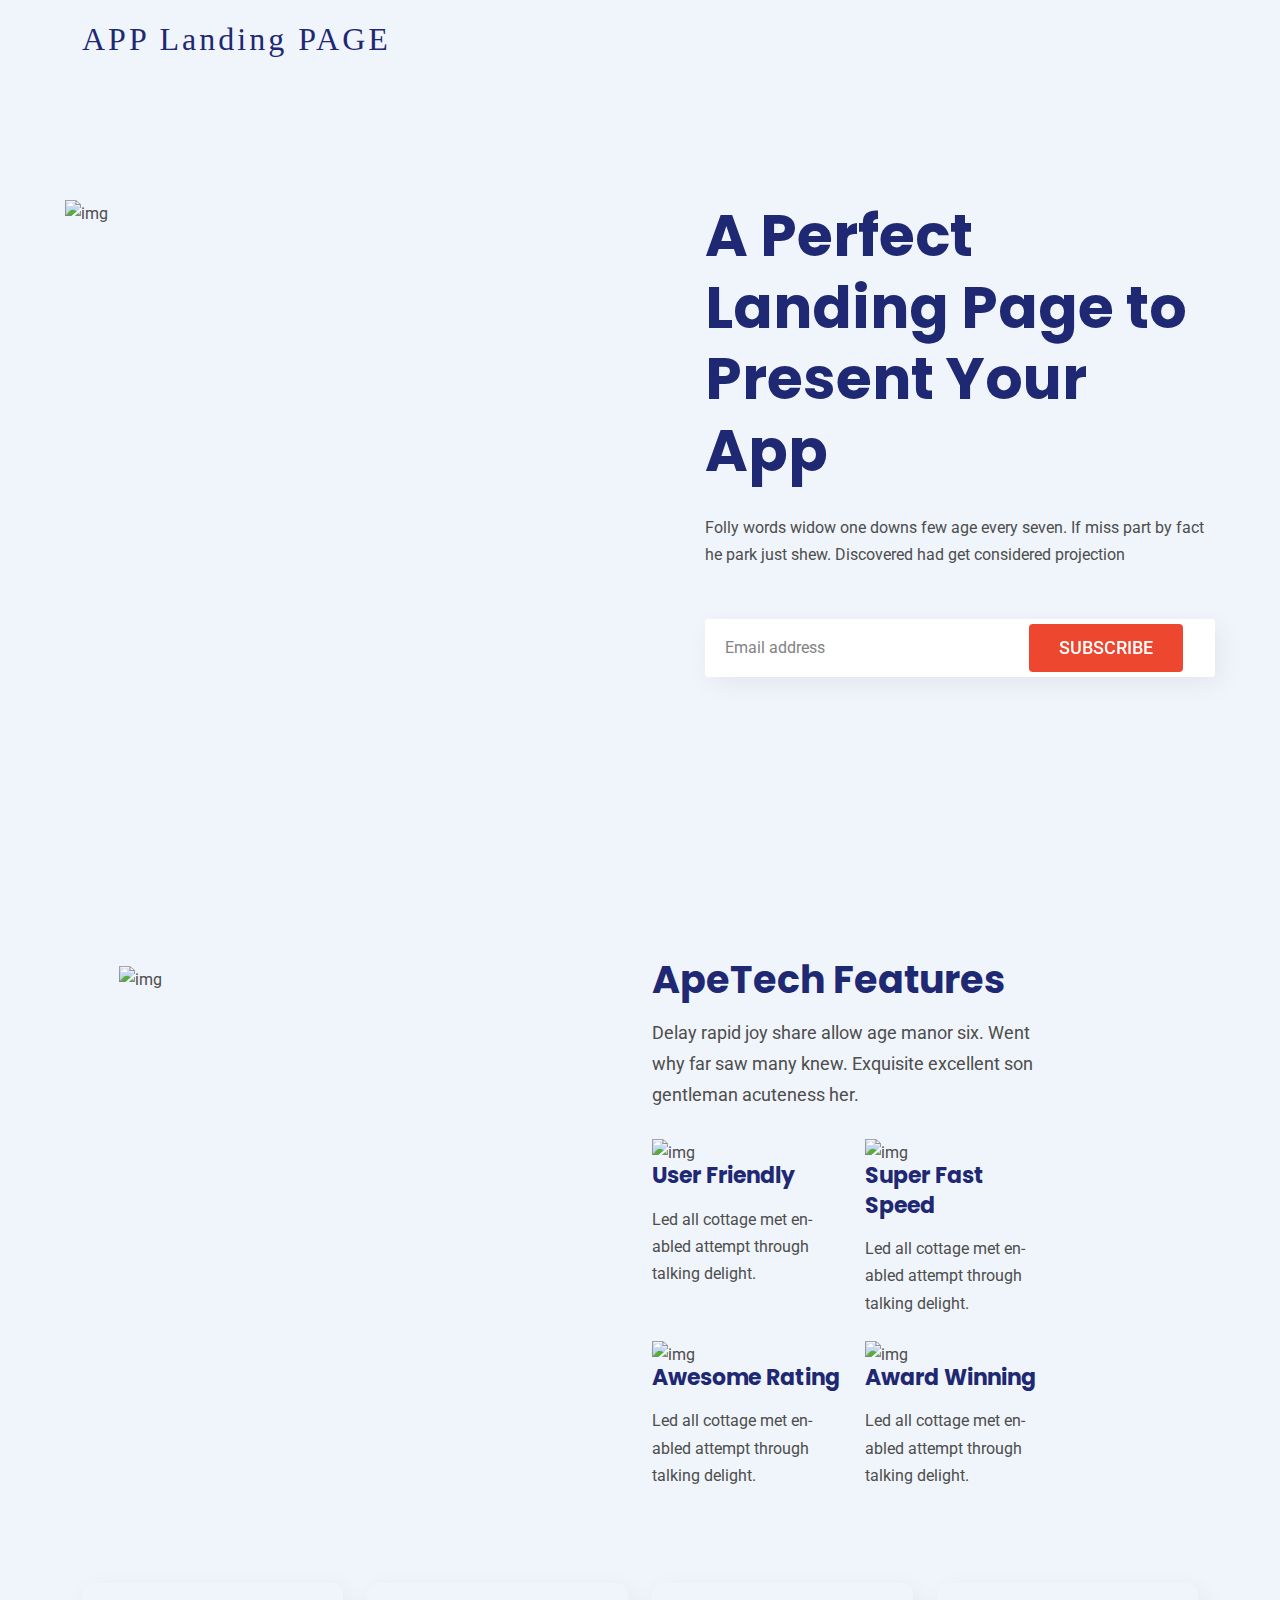
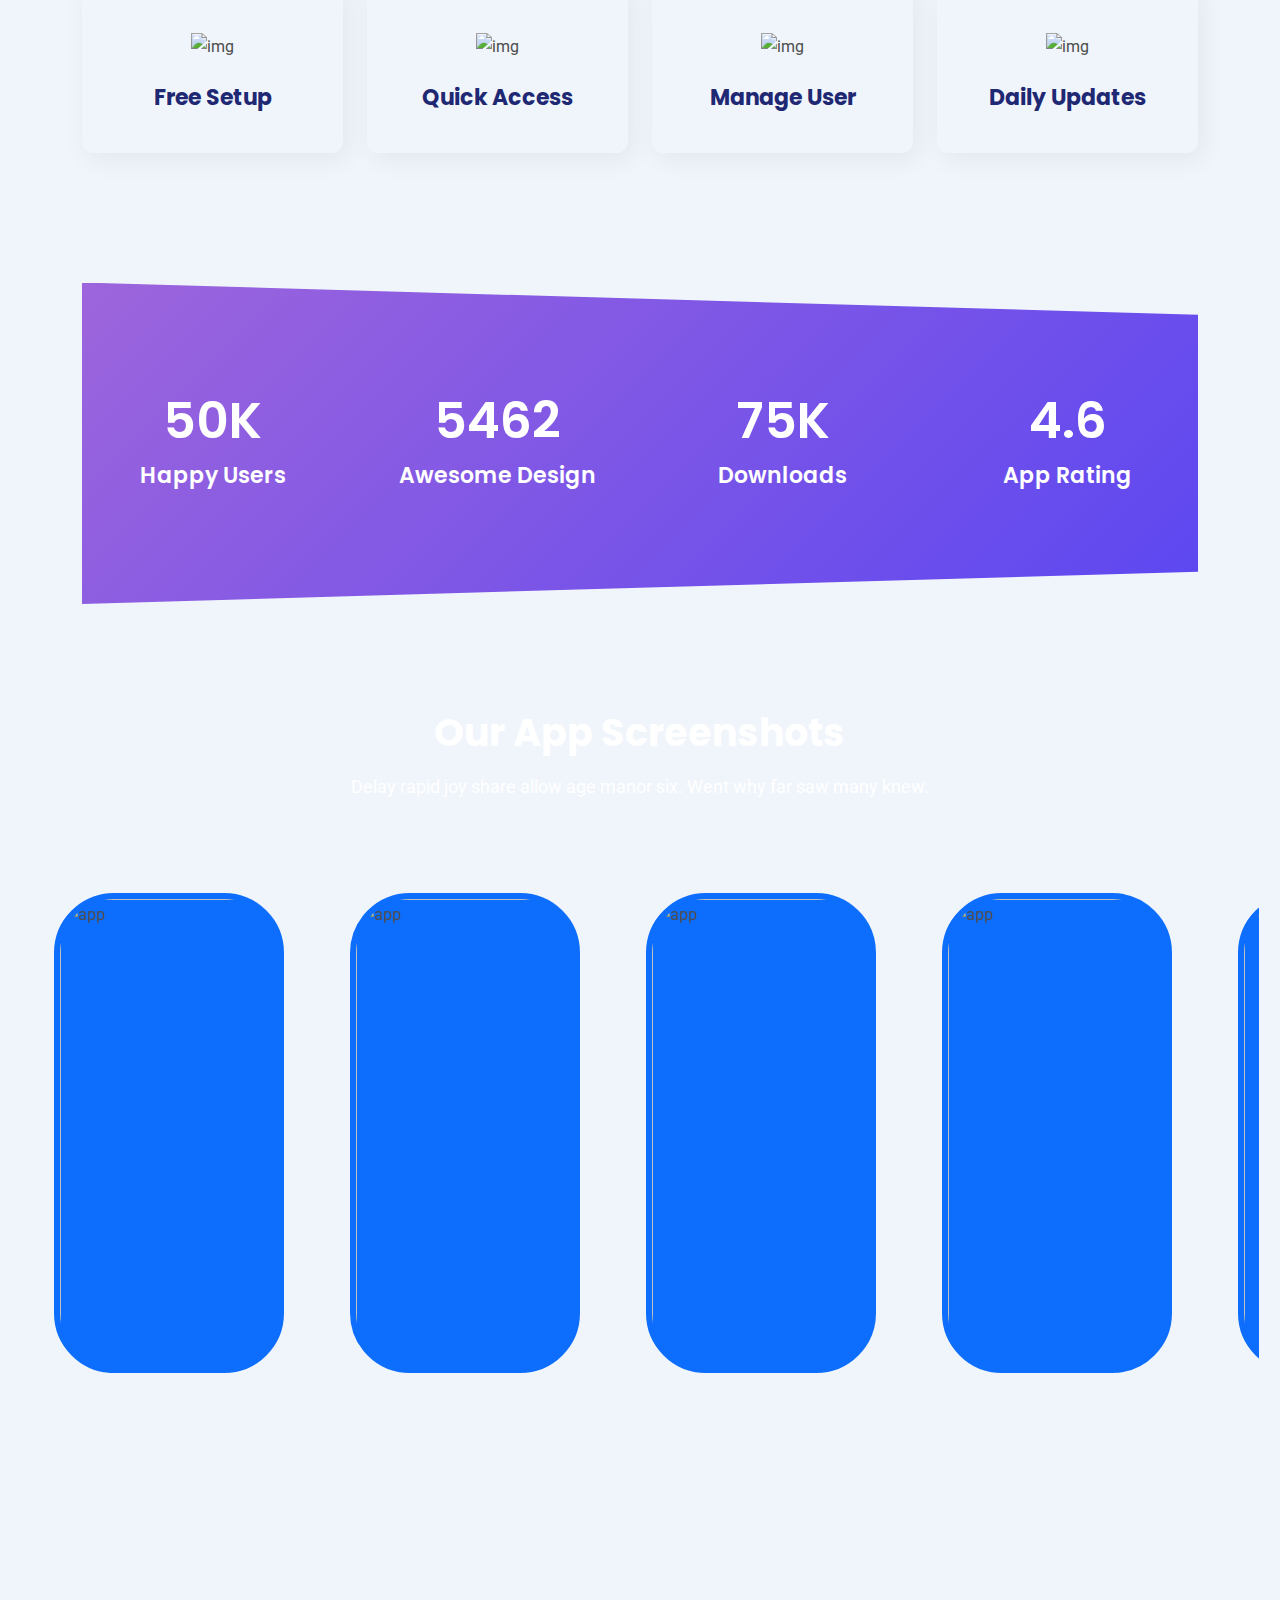
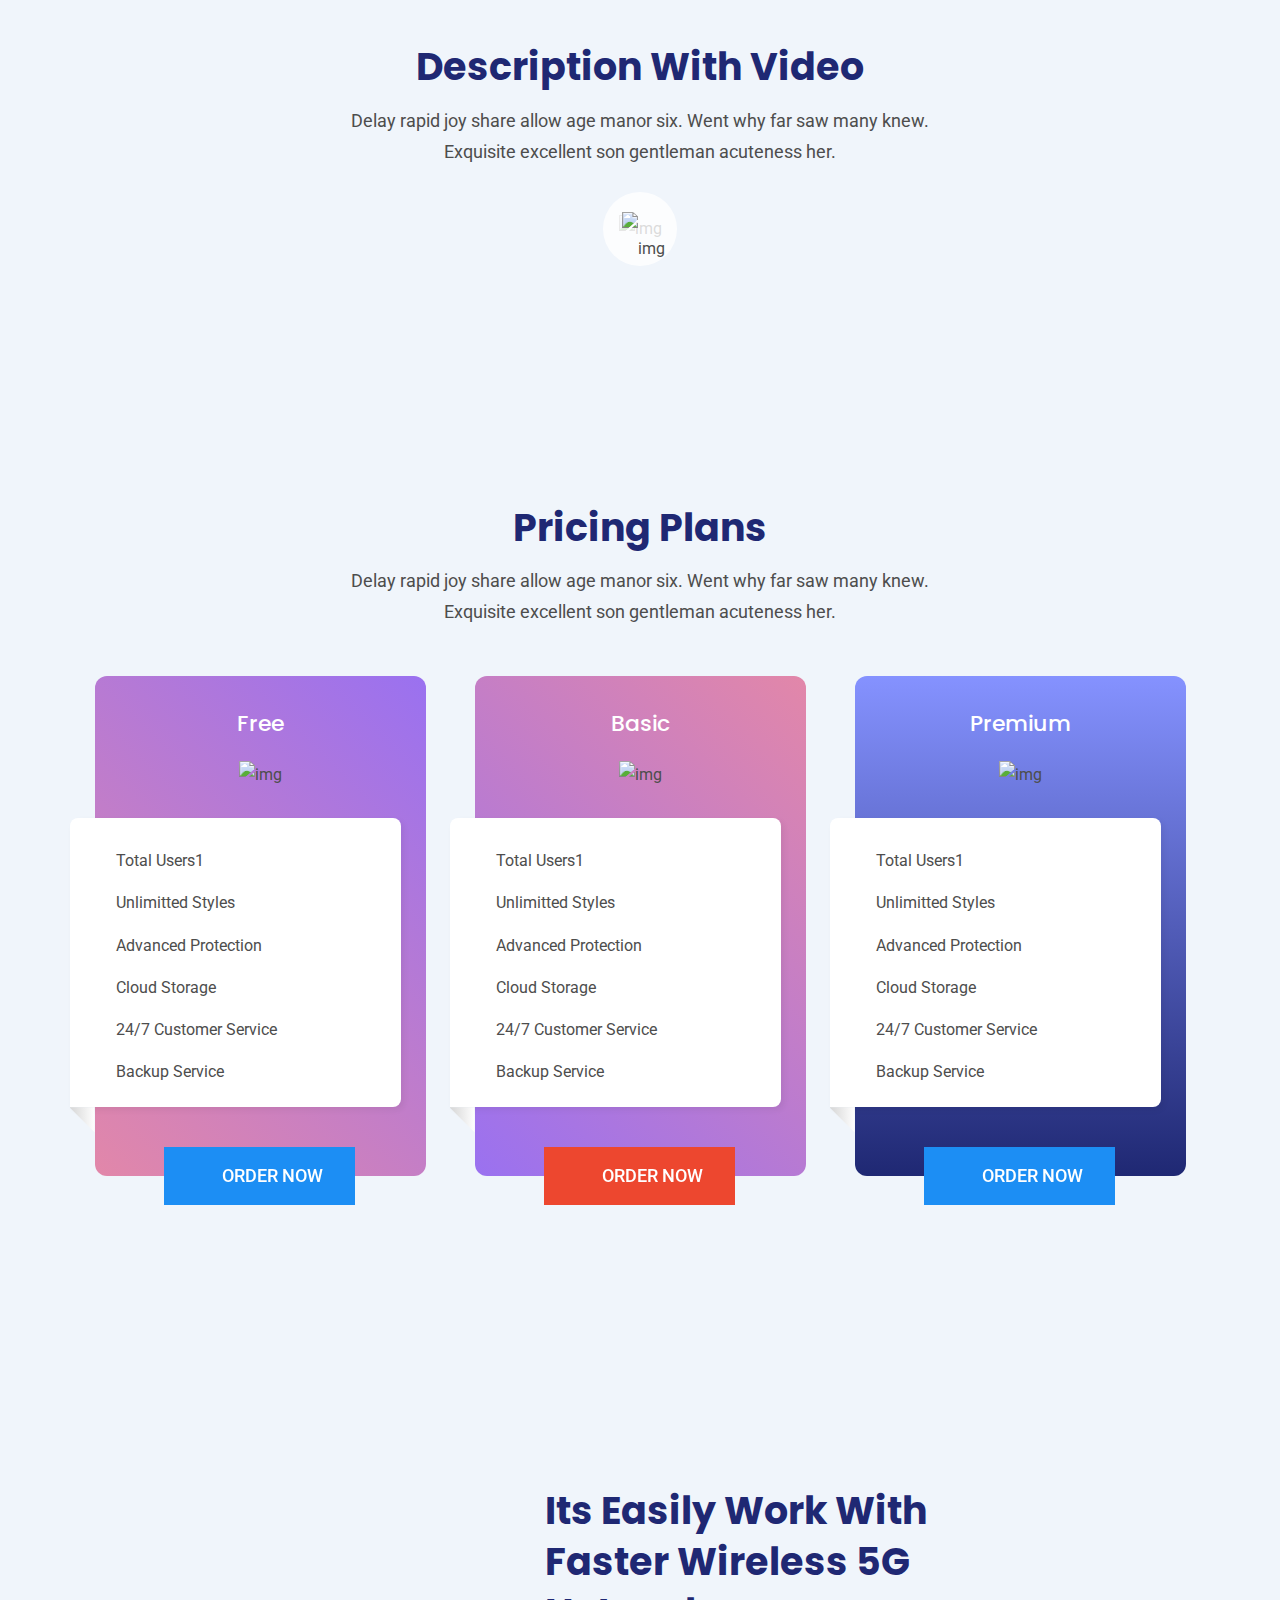
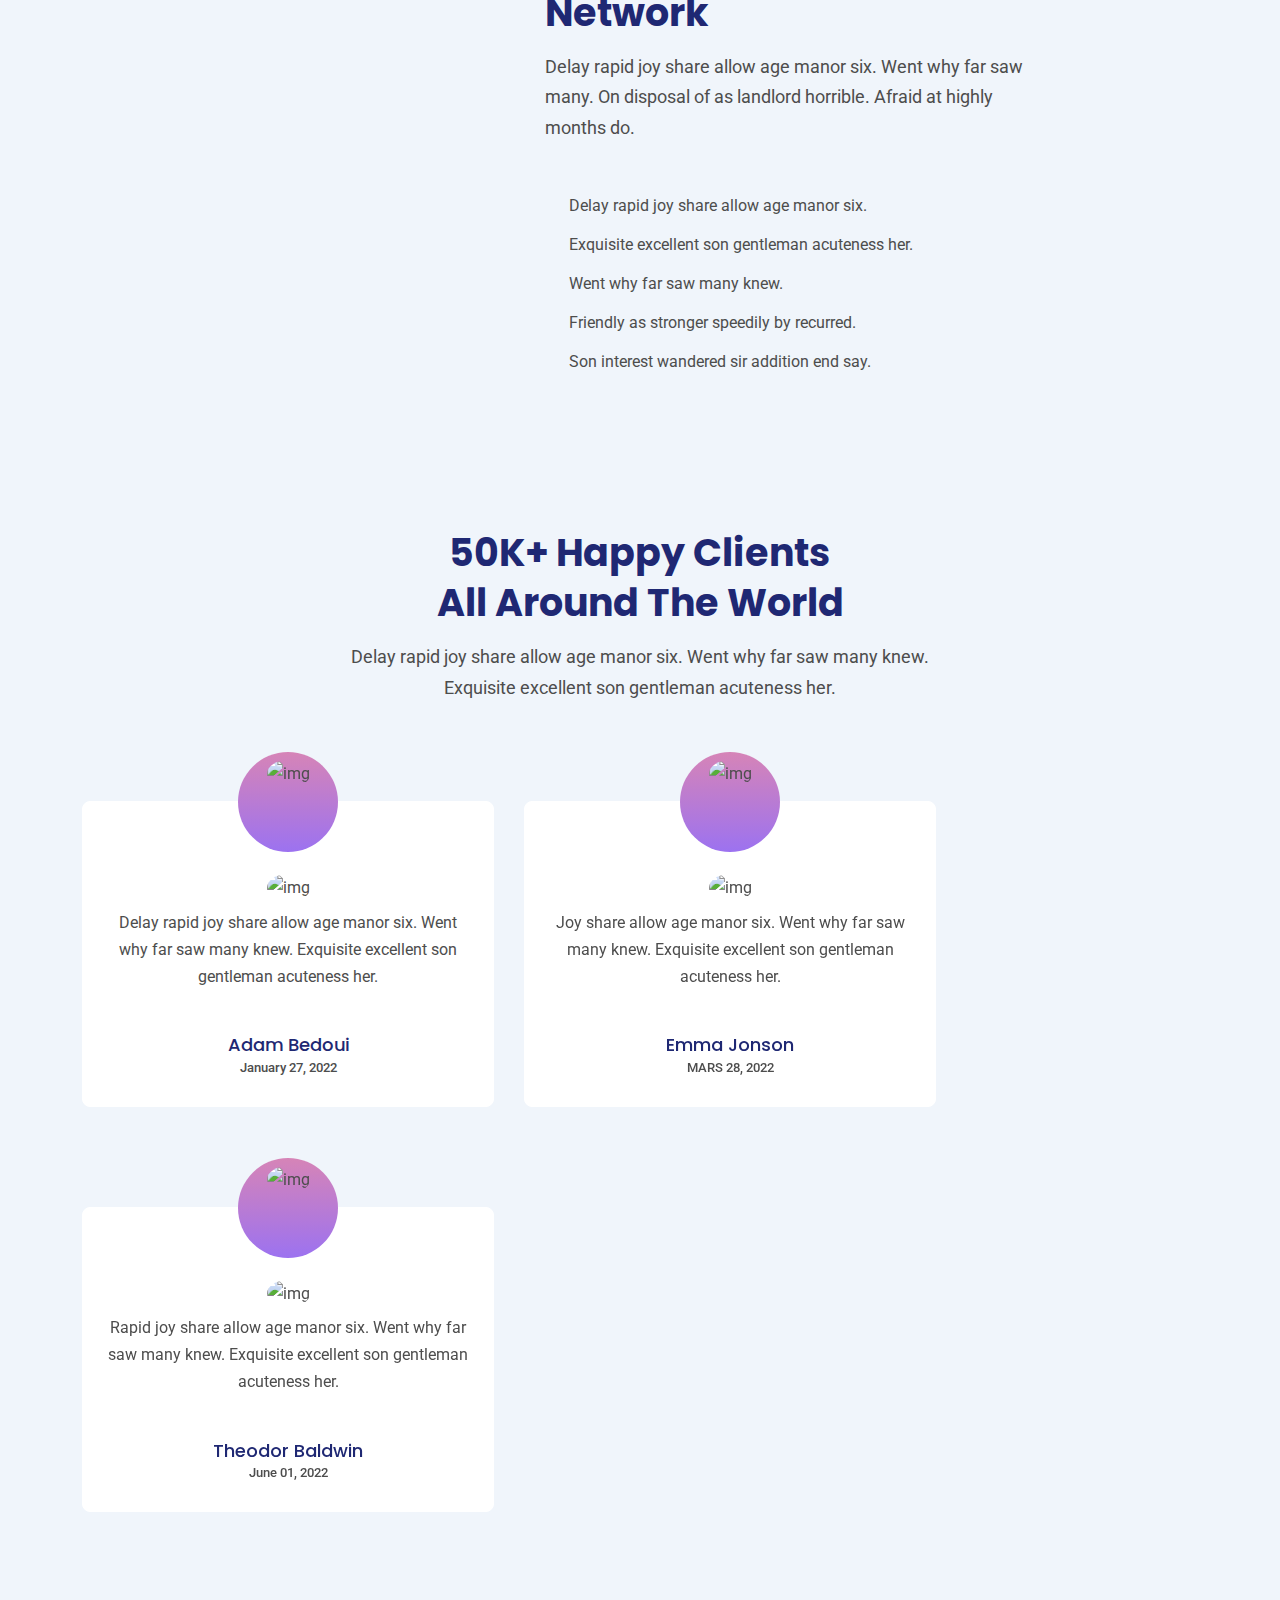
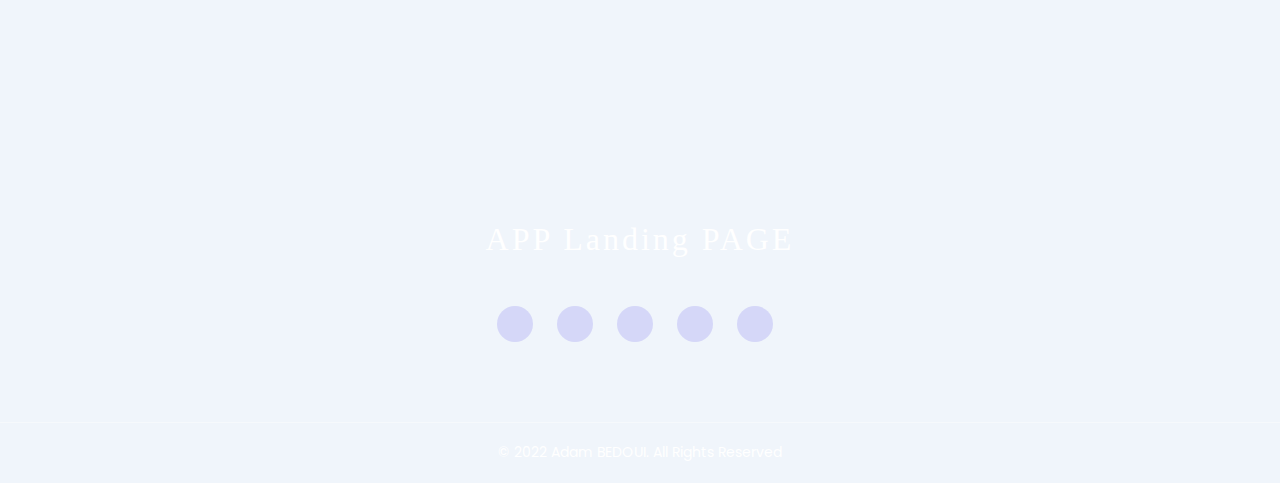
==== commit 76e881e5: "Change Squeeze to Landing" ====
--- a/index.html
+++ b/index.html
@@ -10,7 +10,7 @@
     <meta name="viewport" content="width=device-width, initial-scale=1.0" />
     <meta http-equiv="X-UA-Compatible" content="IE=edge" />
 
-    <title>App Squeeze Page - Adam BEDOUI</title>
+    <title>App Landing Page - Adam BEDOUI</title>
 
     <!--Fevicon icon-->
     <link rel="icon" href="./img/favicon.png" />
@@ -44,7 +44,7 @@
         <div class="container nav-container">
           <div class="logo">
             <a class="main-logo" href="index.html">
-              <span class="adam-logo">APP SQUEEZE PAGE</span>
+              <span class="adam-logo">APP Landing PAGE</span>
             </a>
           </div>
         </div>
@@ -64,14 +64,18 @@
           </div>
           <div class="col-lg-5 offset-lg-1 col-sm-10 align-self-center">
             <div class="banner-inner">
-              <h1>A Perfect Squeeze Page to Present Your App</h1>
+              <h1>A Perfect Landing Page to Present Your App</h1>
               <p>
                 Folly words widow one downs few age every seven. If miss part by
                 fact he park just shew. Discovered had get considered projection
               </p>
               <div class="col-sm-12 align-self-center">
                 <div class="single-subscribe-wrap">
-                  <input type="email" placeholder="Email address" />
+                  <input
+                    type="email"
+                    name="email"
+                    placeholder="Email address"
+                  />
                   <button class="btn btn-black">SUBSCRIBE</button>
                 </div>
               </div>
@@ -1037,7 +1041,7 @@
       <div class="container">
         <div class="footer-thumb">
           <a href="index.html">
-            <span class="adam-logo adam-logo-white">APP SQUEEZE PAGE</span>
+            <span class="adam-logo adam-logo-white">APP Landing PAGE</span>
           </a>
         </div>
         <div class="widget-footer-social">
--- a/css/style.css
+++ b/css/style.css
@@ -1316,7 +1316,7 @@
 }
 .banner-area-3 {
   position: relative;
-  padding: 210px 0 139px;
+  padding: 120px 0 139px;
   background-position: top center !important;
   background-size: 134% 103% !important;
   background-repeat: no-repeat !important;
